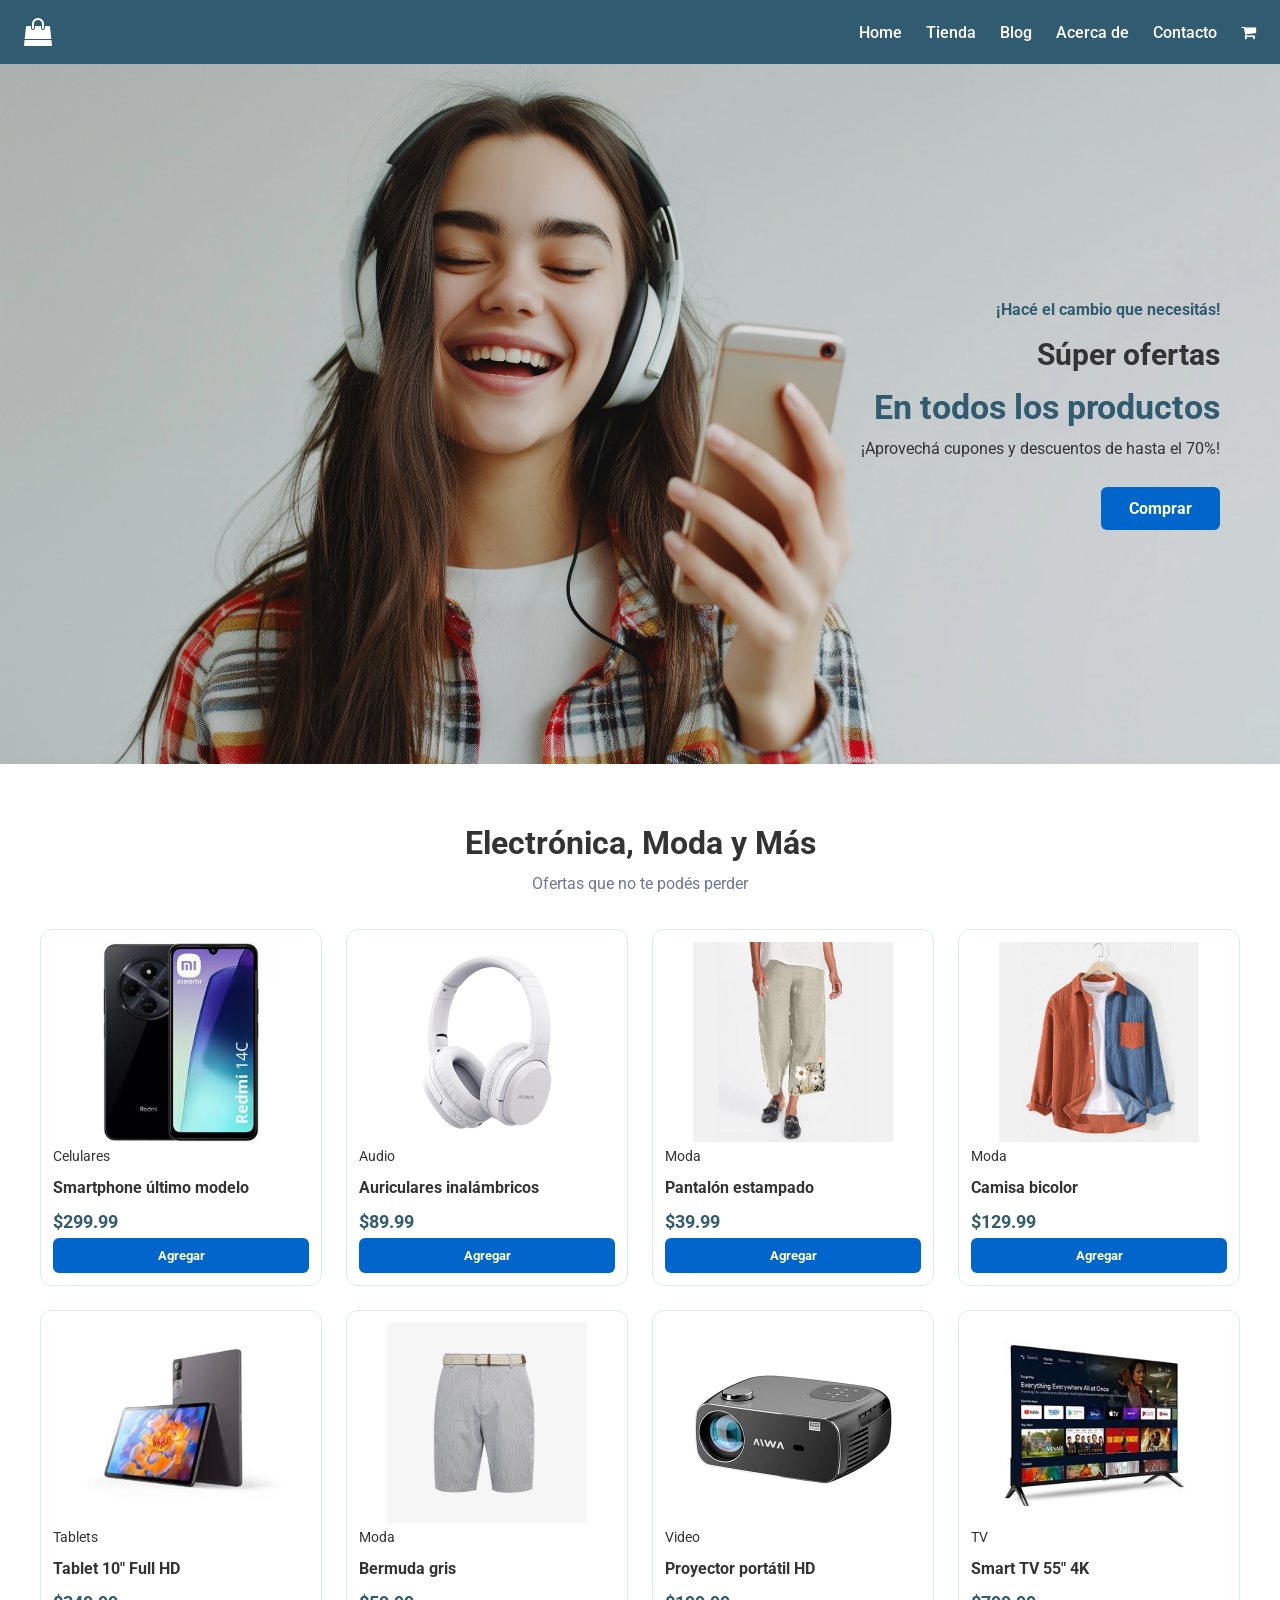
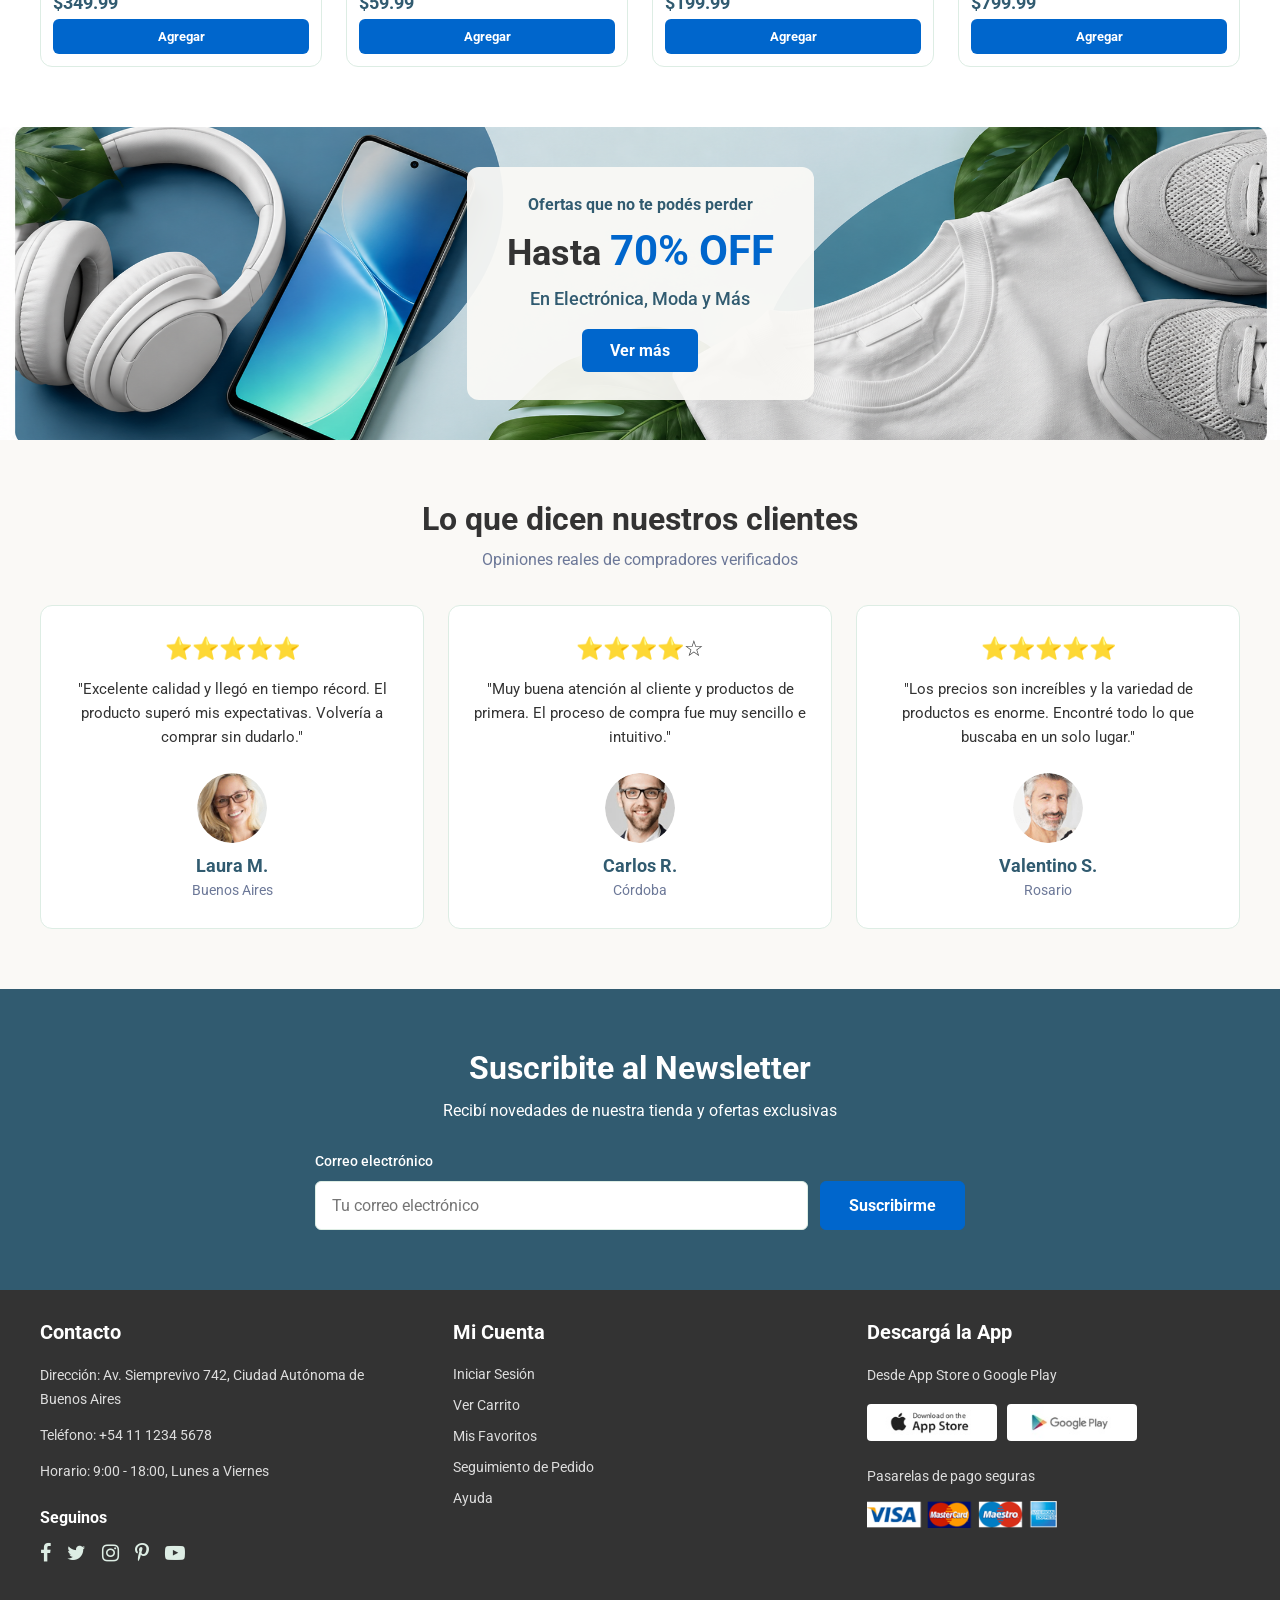
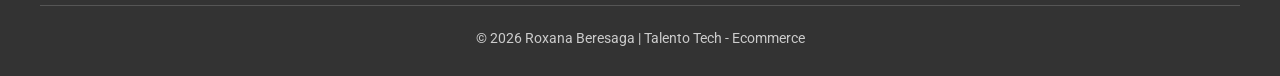
==== index.html @ 911bd27c "fix: corregir enlace de Tienda a productos" ====
<!doctype html>
<html lang="es">
  <head>
    <meta charset="UTF-8" />
    <meta name="viewport" content="width=device-width, initial-scale=1.0" />
    <title>Talento Lab Ecommerce</title>
    <link rel="stylesheet" href="CSS/styles.css" />
    <link rel="preconnect" href="https://fonts.googleapis.com" />
    <link rel="preconnect" href="https://fonts.gstatic.com" crossorigin />
    <link
      href="https://fonts.googleapis.com/css2?family=Roboto:wght@400;500;700&display=swap"
      rel="stylesheet"
    />
    <link
      rel="stylesheet"
      href="https://cdnjs.cloudflare.com/ajax/libs/font-awesome/4.7.0/css/font-awesome.min.css"
    />
  </head>
  <body>
    <header>
      <nav class="navbar">
        <a
          href="index.html"
          class="logo-enlace"
          aria-label="Talento Lab - Inicio"
        >
          <i class="fa fa-shopping-bag" aria-hidden="true"></i>
        </a>

        <ul>
          <li><a href="index.html">Home</a></li>
          <li><a href="#productos">Tienda</a></li>
          <li><a href="#">Blog</a></li>
          <li><a href="#">Acerca de</a></li>
          <li><a href="pages/contacto.html">Contacto</a></li>
          <li>
            <a href="#" aria-label="Bolsa de compras">
              <i class="fa fa-shopping-cart" aria-hidden="true"></i>
            </a>
          </li>
        </ul>
      </nav>
    </header>
    <main>
      <section class="hero">
        <div class="hero-imagen-mobile" aria-hidden="true"></div>
        <div class="hero-content">
          <p class="hero-subtitulo">¡Hacé el cambio que necesitás!</p>
          <p class="hero-oferta">Súper ofertas</p>
          <h1>En todos los productos</h1>
          <p>¡Aprovechá cupones y descuentos de hasta el 70%!</p>
          <a href="#productos" class="boton-comprar">Comprar</a>
        </div>
      </section>
      <section class="productos" id="productos">
        <h2>Electrónica, Moda y Más</h2>
        <p>Ofertas que no te podés perder</p>
        <div class="contenedor-productos">
          <article class="producto">
            <img src="img/productos/smartphone.jpg" alt="Smartphone" />
            <p>Celulares</p>
            <h3>Smartphone último modelo</h3>
            <p>$299.99</p>
            <button>Agregar</button>
          </article>
          <article class="producto">
            <img
              src="img/productos/auriculares.jpg"
              alt="Auriculares inalámbricos"
            />
            <p>Audio</p>
            <h3>Auriculares inalámbricos</h3>
            <p>$89.99</p>
            <button>Agregar</button>
          </article>
          <article class="producto">
            <img
              src="img/productos/pantalon-estampado.jpg"
              alt="Pantalón estampado"
            />
            <p>Moda</p>
            <h3>Pantalón estampado</h3>
            <p>$39.99</p>
            <button>Agregar</button>
          </article>
          <article class="producto">
            <img src="img/productos/camisa-bicolor.jpg" alt="Camisa bicolor" />
            <p>Moda</p>
            <h3>Camisa bicolor</h3>
            <p>$129.99</p>
            <button>Agregar</button>
          </article>
          <article class="producto">
            <img src="img/productos/tablet.jpg" alt="Tablet" />
            <p>Tablets</p>
            <h3>Tablet 10" Full HD</h3>
            <p>$349.99</p>
            <button>Agregar</button>
          </article>
          <article class="producto">
            <img src="img/productos/bermuda-gris.jpg" alt="Bermuda gris" />
            <p>Moda</p>
            <h3>Bermuda gris</h3>
            <p>$59.99</p>
            <button>Agregar</button>
          </article>
          <article class="producto">
            <img src="img/productos/proyector.jpg" alt="Proyector portátil" />
            <p>Video</p>
            <h3>Proyector portátil HD</h3>
            <p>$199.99</p>
            <button>Agregar</button>
          </article>
          <article class="producto">
            <img src="img/productos/smart-tv.jpg" alt="Smart TV" />
            <p>TV</p>
            <h3>Smart TV 55" 4K</h3>
            <p>$799.99</p>
            <button>Agregar</button>
          </article>
        </div>
      </section>
      <section class="banner-promocional">
        <div class="banner-contenido">
          <p class="banner-subtitulo">Ofertas que no te podés perder</p>
          <h2>Hasta <span>70% OFF</span></h2>
          <p class="banner-categorias">En Electrónica, Moda y Más</p>
          <a href="#productos" class="banner-boton">Ver más</a>
        </div>
      </section>
      <section class="testimonios">
        <h2>Lo que dicen nuestros clientes</h2>
        <p>Opiniones reales de compradores verificados</p>

        <div class="contenedor-testimonios">
          <article class="testimonio">
            <p>⭐⭐⭐⭐⭐</p>
            <p>
              "Excelente calidad y llegó en tiempo récord. El producto superó
              mis expectativas. Volvería a comprar sin dudarlo."
            </p>
            <img src="img/testimonios/laura.png" alt="Laura M." />
            <h3>Laura M.</h3>
            <p>Buenos Aires</p>
          </article>
          <article class="testimonio">
            <p>⭐⭐⭐⭐☆</p>
            <p>
              "Muy buena atención al cliente y productos de primera. El proceso
              de compra fue muy sencillo e intuitivo."
            </p>
            <img src="img/testimonios/carlos.png" alt="Carlos R." />
            <h3>Carlos R.</h3>
            <p>Córdoba</p>
          </article>

          <article class="testimonio">
            <p>⭐⭐⭐⭐⭐</p>
            <p>
              "Los precios son increíbles y la variedad de productos es enorme.
              Encontré todo lo que buscaba en un solo lugar."
            </p>
            <img src="img/testimonios/valentino.png" alt="Valentino S." />
            <h3>Valentino S.</h3>
            <p>Rosario</p>
          </article>
        </div>
      </section>
      <section class="newsletter">
        <h2>Suscribite al Newsletter</h2>
        <p>Recibí novedades de nuestra tienda y ofertas exclusivas</p>
        <form>
          <label for="email-newsletter">Correo electrónico</label>
          <input
            type="email"
            id="email-newsletter"
            name="email"
            placeholder="Tu correo electrónico"
            required
          />
          <button type="submit">Suscribirme</button>
        </form>
      </section>
    </main>
    <footer>
      <div class="footer-contenido">
        <div>
          <h3>Contacto</h3>
          <p>Dirección: Av. Siemprevivo 742, Ciudad Autónoma de Buenos Aires</p>
          <p>Teléfono: +54 11 1234 5678</p>
          <p>Horario: 9:00 - 18:00, Lunes a Viernes</p>

        <div class="footer-redes">
          <h4>Seguinos</h4>

          <div class="footer-redes-iconos">
            <a href="https://www.facebook.com/" target="_blank" rel="noopener noreferrer" aria-label="Facebook">
              <i class="fa fa-facebook" aria-hidden="true"></i>
            </a>

            <a href="https://www.twitter.com/" target="_blank" rel="noopener noreferrer" aria-label="Twitter">
              <i class="fa fa-twitter" aria-hidden="true"></i>
            </a>

            <a href="https://www.instagram.com/" target="_blank" rel="noopener noreferrer" aria-label="Instagram">
              <i class="fa fa-instagram" aria-hidden="true"></i>
            </a>

            <a href="https://www.pinterest.com/" target="_blank" rel="noopener noreferrer" aria-label="Pinterest">
              <i class="fa fa-pinterest-p" aria-hidden="true"></i>
            </a>

            <a href="https://www.youtube.com/" target="_blank" rel="noopener noreferrer" aria-label="YouTube">
              <i class="fa fa-youtube-play" aria-hidden="true"></i>
            </a>
          </div>
        </div>
        </div> 
        <div>
          <h3>Mi Cuenta</h3>
          <ul>
            <li><a href="#">Iniciar Sesión</a></li>
            <li><a href="#">Ver Carrito</a></li>
            <li><a href="#">Mis Favoritos</a></li>
            <li><a href="#">Seguimiento de Pedido</a></li>
            <li><a href="#">Ayuda</a></li>
          </ul>
        </div>
       
        <div class="footer-app">
          <h3>Descargá la App</h3>
          <p>Desde App Store o Google Play</p>

          <div class="footer-app-imagenes">
            <img src="img/pay/app_store.jpg" alt="Disponible en App Store" />
            <img
              src="img/pay/google_play.jpg"
              alt="Disponible en Google Play"
            />
          </div>

          <p class="footer-pagos-titulo">Pasarelas de pago seguras</p>

          <img
            class="footer-pagos"
            src="img/pay/payment.png"
            alt="Medios de pago: Visa, Mastercard, Maestro y American Express"
          />
        </div>
      </div>

      <p class="footer-copyright">
        &copy; 2026 Roxana Beresaga | Talento Tech - Ecommerce
      </p>
    </footer>
  </body>
</html>
---- CSS/styles.css ----
/* ========================================
Variables y paleta de colores
======================================== */
:root {
  --color-primario: #315b70;
  --color-secundario: #6c7898;
  --color-acento: #0066cc;
  --color-fondo: #faf9f6;
  --color-texto: #333333;
  --color-salvia: #ddede4;
  --color-lavanda: #eae4f5;
  --color-rosa: #f7e5e7;
}
/* ========================================
Estilos generales
======================================== */
body {
  margin: 0;
  font-family: "Roboto", Arial, sans-serif;
  background-color: #ffffff;
  color: var(--color-texto);
}
/* ========================================
Encabezado y navegación
======================================== */
header {
  background-color: var(--color-primario);
  padding: 18px 24px;
}
/* Distribución del encabezado */
.navbar {
  display: flex;
  justify-content: space-between;
  align-items: center;
}
nav ul {
  list-style: none;
  margin: 0;
  padding: 0;
  display: flex;
  justify-content: flex-end;
  align-items: center;
  gap: 24px;
}
nav a {
  color: #ffffff;
  text-decoration: none;
  font-weight: 500;
}
/* Logo de la tienda */
.logo {
  width: 40px;
  height: 40px;
  object-fit: contain;
  display: block;
}
.logo-enlace {
  display: flex;
  align-items: center;
  justify-content: center;
  color: #ffffff;
  font-size: 28px;
  text-decoration: none;
}
/* Carrito de compras */
.fa-shopping-cart {
  font-size: 20px;
}
/* ========================================
Pie de página
======================================== */
footer {
  background-color: #333333;
  color: #ffffff;
  padding: 30px;
}
footer a {
  color: #ffffff;
  text-decoration: none;
}
footer ul {
  list-style: none;
  padding: 0;
}
/* ========================================
Hero: imagen de fondo y contenido
======================================== */
.hero {
  background-color: var(--color-fondo);
  background-image: url("../img/banner/banner.jpg");
  background-size: cover;
  background-position: center;
  background-repeat: no-repeat;
  display: flex;
  align-items: center;
  justify-content: flex-end;
  width: 100%;
  height: 700px;
  padding: 40px 60px;
  box-sizing: border-box;
}
/* ========================================
Contenedor del contenido promocional
======================================== */
.hero-content {
  width: 40%;
  display: flex;
  flex-direction: column;
  align-items: flex-end;
  text-align: right;
  gap: 10px;
}
/* ========================================
Textos del banner principal
======================================== */
.hero-content .hero-subtitulo {
  color: var(--color-primario);
  font-size: 16px;
  font-weight: 700;
  margin: 0;
}
.hero-content .hero-oferta {
  color: var(--color-texto);
  font-size: 30px;
  font-weight: 700;
  margin: 0;
}
.hero-content h1 {
  color: var(--color-primario);
  font-size: 34px;
  line-height: 1.2;
  margin: 0;
}
.hero-content p {
  color: var(--color-texto);
  margin: 0;
  line-height: 1.5;
}
/* ========================================
Botón principal de compra
======================================== */
.boton-comprar {
  display: inline-block;
  background-color: var(--color-acento);
  color: #ffffff;
  padding: 12px 28px;
  border-radius: 6px;
  text-decoration: none;
  font-family: inherit;
  font-size: 16px;
  font-weight: 700;
  margin-top: 16px;
  cursor: pointer;
  transition: background-color 0.3s ease;
}
/* Estado al pasar el cursor */
.boton-comprar:hover {
  background-color: #004c99;
}
/* Indicador de foco para navegación por teclado */
.boton-comprar:focus-visible {
  outline: 3px solid var(--color-primario);
  outline-offset: 3px;
}
/* ========================================
Sección de productos
======================================== */
.productos {
  padding: 60px 40px;
  text-align: center;
  background-color: #ffffff;
  box-shadow: 0 4px 12px rgba(0, 0, 0, 0.05);
}
.productos h2 {
  color: var(--color-texto);
  font-size: 32px;
  margin: 0 0 12px;
}
.productos > p {
  color: var(--color-secundario);
  margin: 0 0 36px;
}
/* ========================================
Distribución de tarjetas con Flexbox
======================================== */
.contenedor-productos {
  display: flex;
  flex-wrap: wrap;
  justify-content: center;
  gap: 24px;
  max-width: 1200px;
  margin: 0 auto;
}
/* ========================================
Tarjetas individuales
======================================== */
.producto {
  flex: 0 1 calc((100% - 72px) / 4);
  min-width: 0;
  box-sizing: border-box;
  display: flex;
  flex-direction: column;
  text-align: left;
  padding: 12px;
  border: 1px solid var(--color-salvia);
  border-radius: 12px;
  background-color: #ffffff;
}
.producto img {
  width: 100%;
  height: 200px;
  object-fit: contain;
  border-radius: 8px;
}
.producto h3 {
  color: var(--color-texto);
  font-size: 16px;
  margin: 8px 0;
}
.producto p {
  margin: 6px 0;
  font-size: 14px;
}
/* Precio del producto */
.producto p:nth-of-type(2) {
  color: var(--color-primario);
  font-size: 18px;
  font-weight: 700;
}
/* ========================================
Botón Agregar
======================================== */
.producto button {
  margin-top: auto;
  padding: 10px 16px;
  background-color: var(--color-acento);
  color: #ffffff;
  border: none;
  border-radius: 6px;
  font-family: inherit;
  font-weight: 700;
  cursor: pointer;
}
.producto button:hover {
  background-color: #004c99;
}
.producto button:focus-visible {
  outline: 3px solid var(--color-primario);
  outline-offset: 3px;
}
/* ========================================
Banner promocional secundario
======================================== */
.banner-promocional {
  background-image: url("../img/banner_promocional.png");
  background-size: cover;
  background-position: center;
  background-repeat: no-repeat;
  min-height: 280px;
  padding: 40px 24px;
  box-sizing: border-box;
  display: flex;
  flex-direction: column;
  align-items: center;
  justify-content: center;
  gap: 14px;
  text-align: center;
}
/* ========================================
Contenido del banner promocional
======================================== */
.banner-contenido {
  display: flex;
  flex-direction: column;
  align-items: center;
  gap: 12px;
  max-width: 850px;
  padding: 28px 40px;
  box-sizing: border-box;
  background-color: rgba(250, 249, 246, 0.94);
  border-radius: 12px;
}
/* Texto introductorio */
.banner-subtitulo {
  color: var(--color-primario);
  font-size: 16px;
  font-weight: 700;
  margin: 0;
}
/* Descuento principal */
.banner-promocional h2 {
  color: var(--color-texto);
  font-size: 36px;
  line-height: 1.2;
  margin: 0;
}
.banner-promocional h2 span {
  color: var(--color-acento);
  font-size: 42px;
}
/* Categorías de la promoción */
.banner-categorias {
  color: var(--color-primario);
  font-size: 18px;
  font-weight: 500;
  margin: 0;
}
/* Enlace de la promoción */
.banner-boton {
  display: inline-block;
  background-color: var(--color-acento);
  color: #ffffff;
  padding: 12px 28px;
  border-radius: 6px;
  text-decoration: none;
  font-family: inherit;
  font-size: 16px;
  font-weight: 700;
  margin-top: 8px;
  cursor: pointer;
  transition: background-color 0.3s ease;
}
.banner-boton:hover {
  background-color: #004c99;
}
.banner-boton:focus-visible {
  outline: 3px solid var(--color-primario);
  outline-offset: 3px;
}
/* ========================================
Sección de testimonios
======================================== */
.testimonios {
  padding: 60px 40px;
  background-color: var(--color-fondo);
  text-align: center;
}
.testimonios h2 {
  color: var(--color-texto);
  font-size: 32px;
  margin: 0 0 12px;
}
.testimonios > p {
  color: var(--color-secundario);
  margin: 0 0 36px;
}
/* ========================================
Distribución de testimonios con CSS Grid
======================================== */
.contenedor-testimonios {
  display: grid;
  grid-template-columns: repeat(3, 1fr);
  gap: 24px;
  max-width: 1200px;
  margin: 0 auto;
}
/* ========================================
Tarjetas individuales de testimonios
======================================== */
.testimonio {
  display: flex;
  flex-direction: column;
  align-items: center;
  padding: 30px 24px;
  background-color: #ffffff;
  border: 1px solid var(--color-salvia);
  border-radius: 12px;
  box-sizing: border-box;
}
.testimonio p:first-child {
  font-size: 22px;
  margin: 0 0 16px;
}
.testimonio p:nth-of-type(2) {
  font-size: 15px;
  line-height: 1.6;
  margin: 0 0 24px;
  flex-grow: 1;
}
.testimonio img {
  width: 70px;
  height: 70px;
  object-fit: cover;
  border-radius: 50%;
  margin-bottom: 12px;
}
.testimonio h3 {
  color: var(--color-primario);
  font-size: 18px;
  margin: 0 0 6px;
}
.testimonio p:last-child {
  color: var(--color-secundario);
  font-size: 14px;
  margin: 0;
}
/* ========================================
Testimonios en pantallas pequeñas
======================================== */

/* ========================================
Sección Newsletter
======================================== */
.newsletter {
  padding: 60px 40px;
  background-color: var(--color-primario);
  color: #ffffff;
  text-align: center;
}
.newsletter h2 {
  font-size: 32px;
  margin: 0 0 12px;
}
.newsletter > p {
  font-size: 16px;
  margin: 0 0 30px;
  line-height: 1.5;
}
/* ========================================
Formulario del Newsletter
======================================== */
.newsletter form {
  display: flex;
  flex-wrap: wrap;
  justify-content: center;
  align-items: flex-end;
  gap: 12px;
  max-width: 650px;
  margin: 0 auto;
}
.newsletter label {
  width: 100%;
  text-align: left;
  font-size: 14px;
  font-weight: 500;
}
.newsletter input {
  flex: 1 1 260px;
  min-width: 0;
  padding: 14px 16px;
  border: 1px solid var(--color-salvia);
  border-radius: 6px;
  font-family: inherit;
  font-size: 16px;
  box-sizing: border-box;
}
.newsletter button {
  padding: 14px 28px;
  background-color: var(--color-acento);
  color: #ffffff;
  border: 1px solid var(--color-acento);
  border-radius: 6px;
  font-family: inherit;
  font-size: 16px;
  font-weight: 700;
  cursor: pointer;
  transition: background-color 0.3s ease;
}
.newsletter button:hover {
  background-color: #004c99;
}
.newsletter input:focus-visible,
.newsletter button:focus-visible {
  outline: 3px solid #ffffff;
  outline-offset: 3px;
}
/* ========================================
Newsletter en dispositivos móviles
======================================== */

/* ========================================
Footer: distribución con CSS Grid
======================================== */
.footer-contenido {
  display: grid;
  grid-template-columns: repeat(3, 1fr);
  gap: 40px;
  max-width: 1200px;
  margin: 0 auto;
}
/* ========================================
Títulos y textos del footer
======================================== */
.footer-contenido h3 {
  color: #ffffff;
  font-size: 20px;
  margin: 0 0 20px;
}
.footer-contenido p {
  color: #dddddd;
  font-size: 14px;
  line-height: 1.7;
  margin: 0 0 12px;
}
/* ========================================
Enlaces del footer
======================================== */
.footer-contenido ul {
  list-style: none;
  padding: 0;
  margin: 0;
}
.footer-contenido li {
  margin-bottom: 12px;
}
.footer-contenido a {
  color: #dddddd;
  text-decoration: none;
  font-size: 14px;
  transition: color 0.3s ease;
}
.footer-contenido a:hover {
  color: #ffffff;
  text-decoration: underline;
}
/* ========================================
Imágenes de descarga de aplicaciones
======================================== */
.footer-app-imagenes {
  display: flex;
  flex-wrap: wrap;
  gap: 10px;
  margin: 16px 0 24px;
}
.footer-app-imagenes img {
  width: 130px;
  max-width: 100%;
  height: auto;
  object-fit: contain;
  border-radius: 4px;
}
/* ========================================
Medios de pago
======================================== */
.footer-contenido .footer-pagos-titulo {
  margin-bottom: 12px;
}
.footer-pagos {
  width: 190px;
  max-width: 100%;
  height: auto;
  display: block;
}
/* ========================================
Derechos de autor
======================================== */
.footer-copyright {
  max-width: 1200px;
  margin: 40px auto 0;
  padding-top: 24px;
  border-top: 1px solid #555555;
  color: #cccccc;
  font-size: 14px;
  text-align: center;
}
/* ========================================
Footer responsive
======================================== */

/* ========================================
Redes sociales del Footer
======================================== */
.footer-redes {
  margin-top: 24px;
}
.footer-redes h4 {
  color: #ffffff;
  font-size: 16px;
  margin: 0 0 14px;
}
.footer-redes-iconos {
  display: flex;
  align-items: center;
  flex-wrap: wrap;
  gap: 16px;
}
.footer-redes-iconos a {
  color: var(--color-salvia);
  font-size: 20px;
  text-decoration: none;
  transition: color 0.3s ease;
}
.footer-redes-iconos a:hover {
  color: #ffffff;
}
.footer-redes-iconos a:focus-visible {
  outline: 2px solid #ffffff;
  outline-offset: 5px;
}
/* Imagen completa, sin textos encima */
.hero-imagen-mobile {
  display: none;
  width: 100%;
  aspect-ratio: 16 / 9;
  background-image: url("../img/banner/banner.jpg");
  background-size: contain;
  background-position: center;
  background-repeat: no-repeat;
}
/* ========================================
Responsive: tablets y pantallas medianas
======================================== */

/* ========================================
Responsive: celulares
======================================== */

/* ========================================
   Responsive: tablets y pantallas medianas
======================================== */
@media (max-width: 1024px) {
  .navbar {
    flex-wrap: wrap;
    justify-content: center;
    gap: 16px;
  }
  nav ul {
    flex-wrap: wrap;
    justify-content: center;
    gap: 16px;
  }
  /* Misma composición del hero que en escritorio */
  .hero {
    height: 550px;
    padding: 30px;
  }
  .hero-content {
  width: 40%;
  min-width: 0;
  align-items: flex-end;
  text-align: right;
  }

  .hero-content h1,
  .hero-content p {
  max-width: 100%;
  }

  .hero-content h1 {
    font-size: 28px;
  }
  .producto {
    flex: 0 1 calc((100% - 24px) / 2);
  }
}

/* ========================================
   Responsive: tablets pequeñas
======================================== */
@media (max-width: 768px) {
  .contenedor-testimonios {
    grid-template-columns: 1fr;
  }
  .testimonios {
    padding: 40px 20px;
  }
  .footer-contenido {
    grid-template-columns: 1fr;
    gap: 30px;
  }
  footer {
    padding: 40px 20px;
  }
  .footer-copyright {
    margin-top: 30px;
  }
}

/* ========================================
   Responsive: celulares
======================================== */
@media (max-width: 600px) {
  img {
    max-width: 100%;
  }
  header {
    padding: 14px 12px;
  }
  .navbar {
    flex-direction: column;
    gap: 12px;
  }
  .logo-enlace {
    font-size: 22px;
  }
  nav ul {
    justify-content: center;
    gap: 12px 16px;
  }
  nav a {
    font-size: 14px;
  }
  /* Foto arriba y promoción abajo, sin superposición */
  .hero {
    display: flex;
    flex-direction: column;
    align-items: stretch;
    justify-content: flex-start;
    width: 100%;
    height: auto;
    min-height: 0;
    padding: 0;
    background-image: none;
    background-color: var(--color-fondo);
  }
  .hero-imagen-mobile {
    display: block;
  }
  .hero-content {
    width: 100%;
    max-width: none;
    padding: 28px 20px;
    box-sizing: border-box;
    background-color: var(--color-fondo);
    border-radius: 0;
    align-items: center;
    text-align: center;
    gap: 10px;
  }
  .hero-content .hero-subtitulo {
    font-size: 15px;
  }
  .hero-content .hero-oferta {
    font-size: 24px;
  }
  .hero-content h1 {
    font-size: 26px;
    line-height: 1.2;
  }
  .productos {
    padding: 40px 20px;
  }
  .productos h2 {
    font-size: 28px;
  }
  .contenedor-productos {
    gap: 20px;
  }
  .producto {
    flex: 0 1 100%;
    max-width: 420px;
  }
  .banner-promocional {
    min-height: 320px;
    padding: 30px 16px;
  }
  .banner-contenido {
    width: 100%;
    padding: 24px 16px;
  }
  .banner-promocional h2 {
    font-size: 28px;
  }
  .banner-promocional h2 span {
    font-size: 34px;
  }
  .banner-categorias {
    font-size: 16px;
  }
  .testimonios h2,
  .newsletter h2 {
    font-size: 28px;
  }
  .newsletter {
    padding: 40px 20px;
  }
  .newsletter form {
    flex-direction: column;
    align-items: stretch;
  }
  .newsletter input {
    flex: 0 1 auto;
    width: 100%;
  }
  .newsletter button {
    width: 100%;
  }
}


/* ========================================
   Página de Contacto
======================================== */

.pagina-contacto {
  background-color: var(--color-fondo);
}

.pagina-contacto .contacto-main {
  padding: 60px 20px;
}

.pagina-contacto .contacto-seccion {
  max-width: 600px;
  margin: 0 auto;
  padding: 40px;
  box-sizing: border-box;
  background-color: #ffffff;
  border: 1px solid var(--color-salvia);
  border-radius: 12px;
}

.pagina-contacto .contacto-seccion h1 {
  color: var(--color-primario);
  font-size: 32px;
  margin-bottom: 12px;
}

.pagina-contacto .contacto-seccion > p {
  line-height: 1.5;
  margin-bottom: 28px;
}

/* Formulario */
.pagina-contacto .contacto-formulario {
  display: flex;
  flex-direction: column;
  gap: 20px;
}

.pagina-contacto .contacto-campo {
  display: flex;
  flex-direction: column;
  gap: 8px;
}

.pagina-contacto .contacto-campo label {
  font-weight: 500;
}

.pagina-contacto .contacto-campo input,
.pagina-contacto .contacto-campo textarea {
  width: 100%;
  padding: 12px 14px;
  box-sizing: border-box;
  border: 1px solid #b8c6cc;
  border-radius: 6px;
  font-family: inherit;
  font-size: 16px;
}

.pagina-contacto .contacto-campo textarea {
  resize: vertical;
}

.pagina-contacto .contacto-campo input:focus-visible,
.pagina-contacto .contacto-campo textarea:focus-visible {
  outline: 2px solid var(--color-acento);
  outline-offset: 2px;
}

/* Botón principal */
.pagina-contacto .contacto-formulario button {
  padding: 14px 24px;
  background-color: var(--color-acento);
  color: #ffffff;
  border: none;
  border-radius: 6px;
  font-family: inherit;
  font-size: 16px;
  font-weight: 700;
  cursor: pointer;
}

.pagina-contacto .contacto-formulario button:hover {
  background-color: #004c99;
}

/* Enlace secundario */
.pagina-contacto .contacto-seccion .contacto-volver {
  margin: 28px 0 0;
  text-align: center;
}

.pagina-contacto .contacto-volver a {
  color: var(--color-primario);
  text-decoration: none;
  font-weight: 500;
}

.pagina-contacto .contacto-volver a:hover {
  text-decoration: underline;
}

/* ========================================
   Contacto responsive: celulares
======================================== */

@media (max-width: 600px) {
  .pagina-contacto .contacto-main {
    padding: 30px 16px;
  }

  .pagina-contacto .contacto-seccion {
    padding: 24px 20px;
  }

  .pagina-contacto .contacto-seccion h1 {
    font-size: 28px;
  }
}
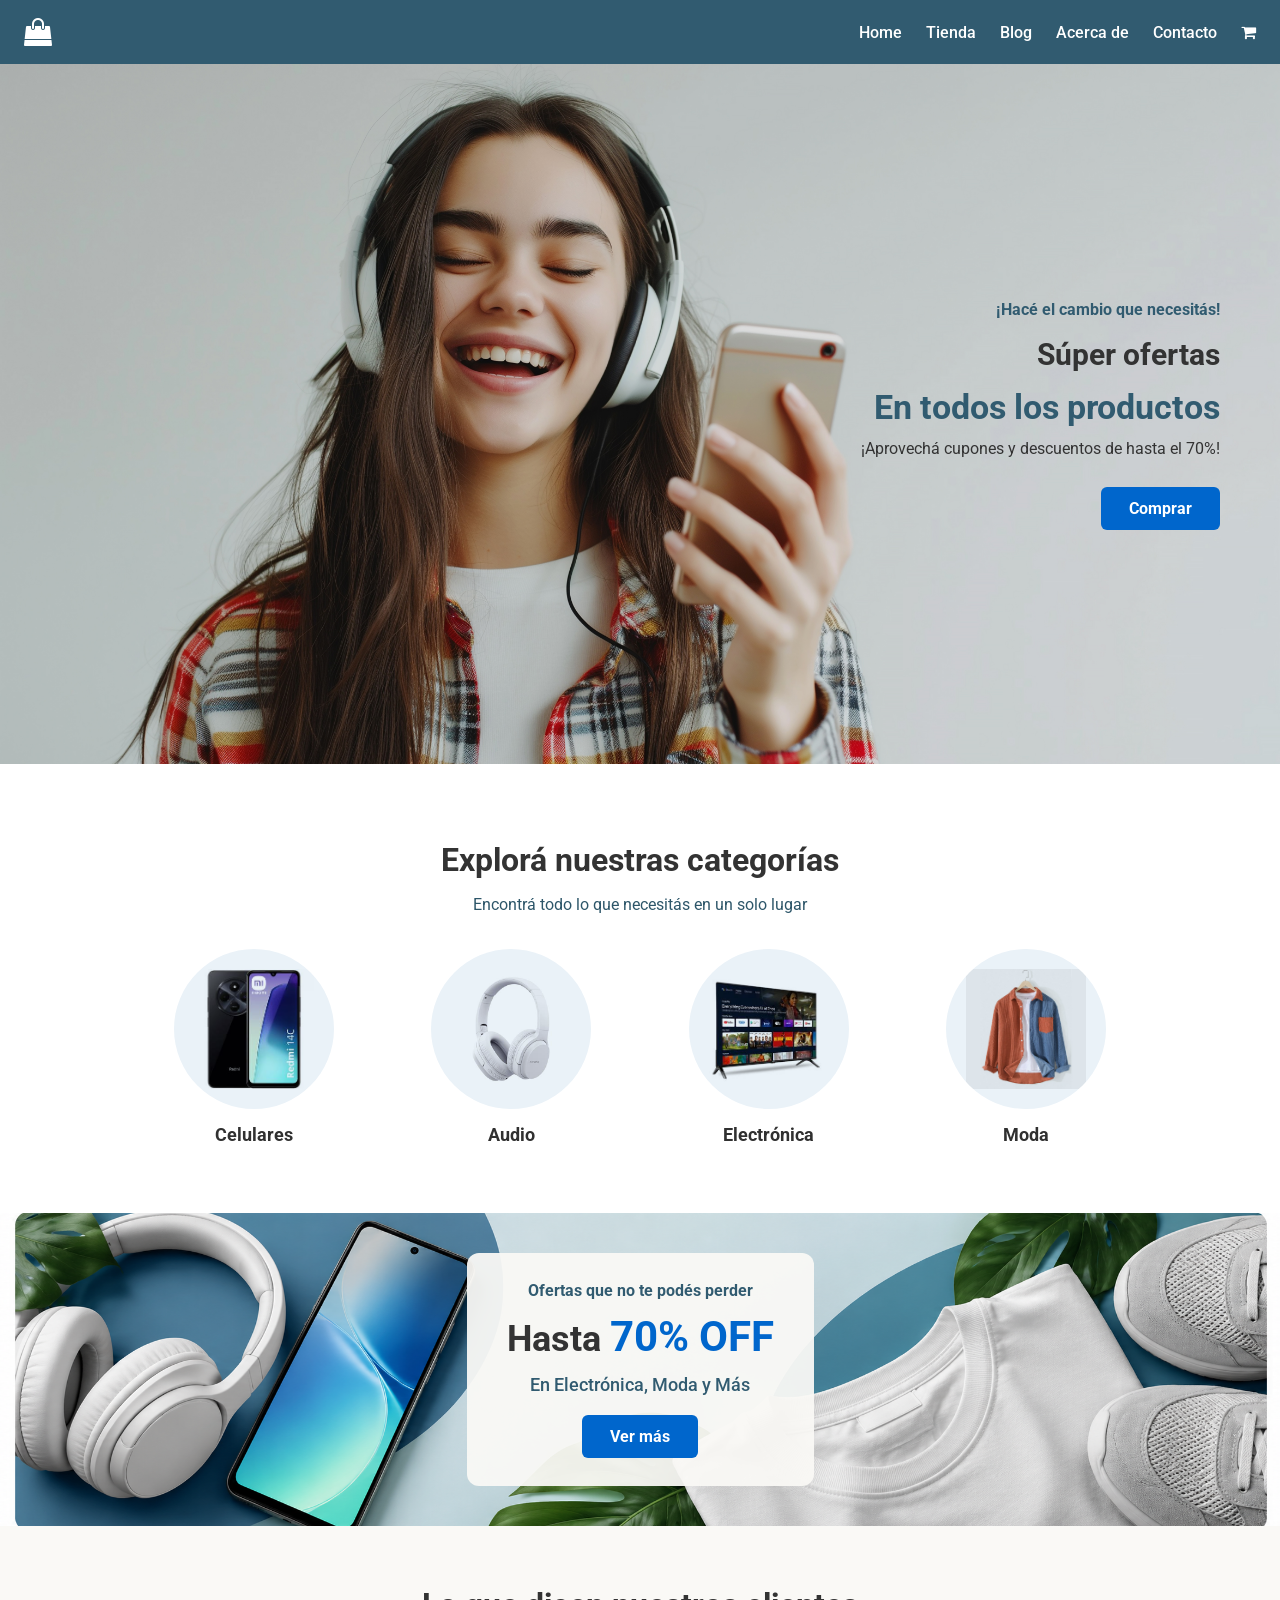
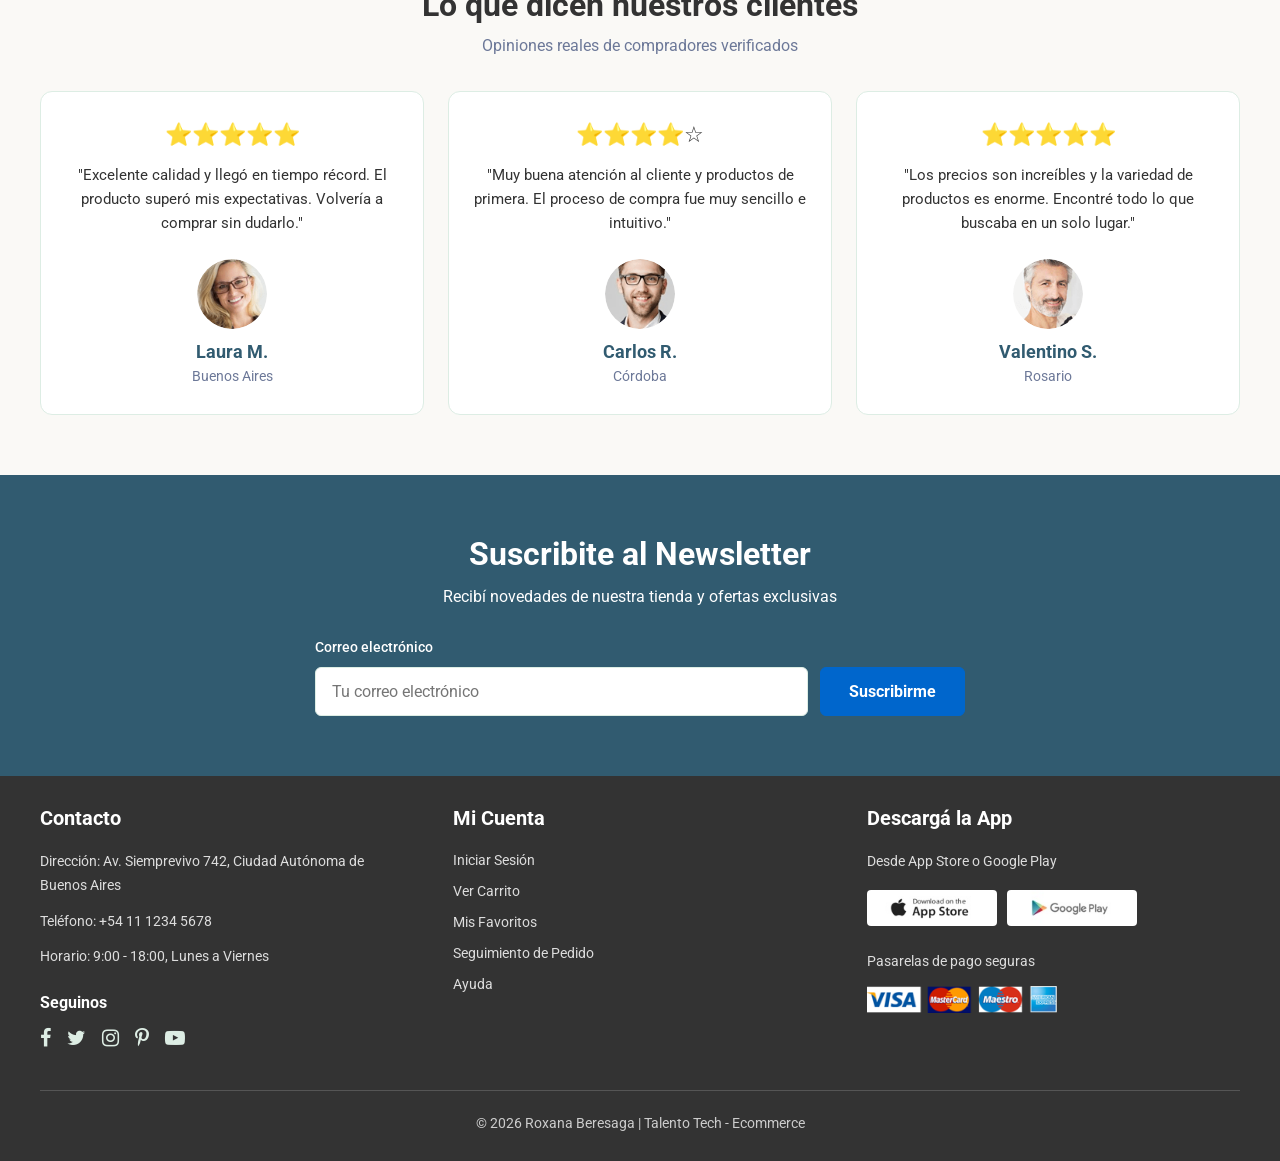
==== commit 48d4649c: "feat: integrar catálogo con MockAPI y reorganizar Home con categorías" ====
--- a/index.html
+++ b/index.html
@@ -29,7 +29,7 @@
 
         <ul>
           <li><a href="index.html">Home</a></li>
-          <li><a href="#productos">Tienda</a></li>
+          <li><a href="pages/tienda.html">Tienda</a></li>
           <li><a href="#">Blog</a></li>
           <li><a href="#">Acerca de</a></li>
           <li><a href="pages/contacto.html">Contacto</a></li>
@@ -49,83 +49,51 @@
           <p class="hero-oferta">Súper ofertas</p>
           <h1>En todos los productos</h1>
           <p>¡Aprovechá cupones y descuentos de hasta el 70%!</p>
-          <a href="#productos" class="boton-comprar">Comprar</a>
-        </div>
-      </section>
-      <section class="productos" id="productos">
-        <h2>Electrónica, Moda y Más</h2>
-        <p>Ofertas que no te podés perder</p>
-        <div class="contenedor-productos">
-          <article class="producto">
-            <img src="img/productos/smartphone.jpg" alt="Smartphone" />
-            <p>Celulares</p>
-            <h3>Smartphone último modelo</h3>
-            <p>$299.99</p>
-            <button>Agregar</button>
-          </article>
-          <article class="producto">
-            <img
-              src="img/productos/auriculares.jpg"
-              alt="Auriculares inalámbricos"
-            />
-            <p>Audio</p>
-            <h3>Auriculares inalámbricos</h3>
-            <p>$89.99</p>
-            <button>Agregar</button>
-          </article>
-          <article class="producto">
-            <img
-              src="img/productos/pantalon-estampado.jpg"
-              alt="Pantalón estampado"
-            />
-            <p>Moda</p>
-            <h3>Pantalón estampado</h3>
-            <p>$39.99</p>
-            <button>Agregar</button>
-          </article>
-          <article class="producto">
-            <img src="img/productos/camisa-bicolor.jpg" alt="Camisa bicolor" />
-            <p>Moda</p>
-            <h3>Camisa bicolor</h3>
-            <p>$129.99</p>
-            <button>Agregar</button>
-          </article>
-          <article class="producto">
-            <img src="img/productos/tablet.jpg" alt="Tablet" />
-            <p>Tablets</p>
-            <h3>Tablet 10" Full HD</h3>
-            <p>$349.99</p>
-            <button>Agregar</button>
-          </article>
-          <article class="producto">
-            <img src="img/productos/bermuda-gris.jpg" alt="Bermuda gris" />
-            <p>Moda</p>
-            <h3>Bermuda gris</h3>
-            <p>$59.99</p>
-            <button>Agregar</button>
-          </article>
-          <article class="producto">
-            <img src="img/productos/proyector.jpg" alt="Proyector portátil" />
-            <p>Video</p>
-            <h3>Proyector portátil HD</h3>
-            <p>$199.99</p>
-            <button>Agregar</button>
-          </article>
-          <article class="producto">
-            <img src="img/productos/smart-tv.jpg" alt="Smart TV" />
-            <p>TV</p>
-            <h3>Smart TV 55" 4K</h3>
-            <p>$799.99</p>
-            <button>Agregar</button>
-          </article>
-        </div>
-      </section>
+          <a href="pages/tienda.html" class="boton-comprar">Comprar</a>
+        </div>
+      </section>
+
+      <section class="categorias">
+        <h2>Explorá nuestras categorías</h2>
+        <p>Encontrá todo lo que necesitás en un solo lugar</p>
+
+        <div class="contenedor-categorias">
+          <a href="pages/tienda.html?categoria=Celulares" class="categoria">
+            <div class="categoria-imagen">
+              <img src="img/productos/smartphone.jpg" alt="" />
+            </div>
+            <h3>Celulares</h3>
+          </a>
+
+          <a href="pages/tienda.html?categoria=Audio" class="categoria">
+            <div class="categoria-imagen">
+              <img src="img/productos/auriculares.jpg" alt="" />
+            </div>
+            <h3>Audio</h3>
+          </a>
+
+          <a href="pages/tienda.html?categoria=Electrónica" class="categoria">
+            <div class="categoria-imagen">
+              <img src="img/productos/smart-tv.jpg" alt="" />
+            </div>
+            <h3>Electrónica</h3>
+          </a>
+
+          <a href="pages/tienda.html?categoria=Moda" class="categoria">
+            <div class="categoria-imagen">
+              <img src="img/productos/camisa-bicolor.jpg" alt="" />
+            </div>
+            <h3>Moda</h3>
+          </a>
+        </div>
+      </section>
+
       <section class="banner-promocional">
         <div class="banner-contenido">
           <p class="banner-subtitulo">Ofertas que no te podés perder</p>
           <h2>Hasta <span>70% OFF</span></h2>
           <p class="banner-categorias">En Electrónica, Moda y Más</p>
-          <a href="#productos" class="banner-boton">Ver más</a>
+          <a href="pages/tienda.html" class="banner-boton">Ver más</a>
         </div>
       </section>
       <section class="testimonios">
@@ -190,32 +158,57 @@
           <p>Teléfono: +54 11 1234 5678</p>
           <p>Horario: 9:00 - 18:00, Lunes a Viernes</p>
 
-        <div class="footer-redes">
-          <h4>Seguinos</h4>
-
-          <div class="footer-redes-iconos">
-            <a href="https://www.facebook.com/" target="_blank" rel="noopener noreferrer" aria-label="Facebook">
-              <i class="fa fa-facebook" aria-hidden="true"></i>
-            </a>
-
-            <a href="https://www.twitter.com/" target="_blank" rel="noopener noreferrer" aria-label="Twitter">
-              <i class="fa fa-twitter" aria-hidden="true"></i>
-            </a>
-
-            <a href="https://www.instagram.com/" target="_blank" rel="noopener noreferrer" aria-label="Instagram">
-              <i class="fa fa-instagram" aria-hidden="true"></i>
-            </a>
-
-            <a href="https://www.pinterest.com/" target="_blank" rel="noopener noreferrer" aria-label="Pinterest">
-              <i class="fa fa-pinterest-p" aria-hidden="true"></i>
-            </a>
-
-            <a href="https://www.youtube.com/" target="_blank" rel="noopener noreferrer" aria-label="YouTube">
-              <i class="fa fa-youtube-play" aria-hidden="true"></i>
-            </a>
+          <div class="footer-redes">
+            <h4>Seguinos</h4>
+
+            <div class="footer-redes-iconos">
+              <a
+                href="https://www.facebook.com/"
+                target="_blank"
+                rel="noopener noreferrer"
+                aria-label="Facebook"
+              >
+                <i class="fa fa-facebook" aria-hidden="true"></i>
+              </a>
+
+              <a
+                href="https://www.twitter.com/"
+                target="_blank"
+                rel="noopener noreferrer"
+                aria-label="Twitter"
+              >
+                <i class="fa fa-twitter" aria-hidden="true"></i>
+              </a>
+
+              <a
+                href="https://www.instagram.com/"
+                target="_blank"
+                rel="noopener noreferrer"
+                aria-label="Instagram"
+              >
+                <i class="fa fa-instagram" aria-hidden="true"></i>
+              </a>
+
+              <a
+                href="https://www.pinterest.com/"
+                target="_blank"
+                rel="noopener noreferrer"
+                aria-label="Pinterest"
+              >
+                <i class="fa fa-pinterest-p" aria-hidden="true"></i>
+              </a>
+
+              <a
+                href="https://www.youtube.com/"
+                target="_blank"
+                rel="noopener noreferrer"
+                aria-label="YouTube"
+              >
+                <i class="fa fa-youtube-play" aria-hidden="true"></i>
+              </a>
+            </div>
           </div>
         </div>
-        </div> 
         <div>
           <h3>Mi Cuenta</h3>
           <ul>
@@ -226,7 +219,7 @@
             <li><a href="#">Ayuda</a></li>
           </ul>
         </div>
-       
+
         <div class="footer-app">
           <h3>Descargá la App</h3>
           <p>Desde App Store o Google Play</p>
@@ -253,5 +246,6 @@
         &copy; 2026 Roxana Beresaga | Talento Tech - Ecommerce
       </p>
     </footer>
+    <script src="JS/script.js"></script>
   </body>
 </html>
--- a/CSS/styles.css
+++ b/CSS/styles.css
@@ -899,3 +899,85 @@
     font-size: 28px;
   }
 }
+
+
+/* SECCIÓN DE CATEGORÍAS - HOME */
+
+.categorias {
+  padding: 50px 20px;
+  text-align: center;
+  background-color: #ffffff;
+}
+
+.categorias h2 {
+  font-size: 32px;
+  margin-bottom: 10px;
+}
+
+.categorias > p {
+  color: #2d5669;
+  margin-bottom: 35px;
+}
+
+.contenedor-categorias {
+  display: grid;
+  grid-template-columns: repeat(4, 1fr);
+  gap: 30px;
+  max-width: 1000px;
+  margin: 0 auto;
+}
+
+.categoria {
+  text-decoration: none;
+  color: #303030;
+}
+
+.categoria-imagen {
+  width: 160px;
+  height: 160px;
+  margin: 0 auto;
+  border-radius: 50%;
+  background-color: #eaf2f8;
+  display: flex;
+  justify-content: center;
+  align-items: center;
+  overflow: hidden;
+  transition: transform 0.3s ease;
+}
+
+.categoria-imagen img {
+  width: 75%;
+  height: 75%;
+  object-fit: contain;
+  mix-blend-mode: multiply;
+}
+
+.categoria h3 {
+  font-size: 18px;
+  margin-top: 15px;
+}
+
+.categoria:hover .categoria-imagen {
+  transform: scale(1.07);
+}
+
+.categoria:hover h3 {
+  color: #0066cc;
+}
+
+/* RESPONSIVE - CATEGORÍAS */
+
+@media (max-width: 768px) {
+  .contenedor-categorias {
+    grid-template-columns: repeat(2, 1fr);
+  }
+
+  .categorias h2 {
+    font-size: 26px;
+  }
+
+  .categoria-imagen {
+    width: 120px;
+    height: 120px;
+  }
+}
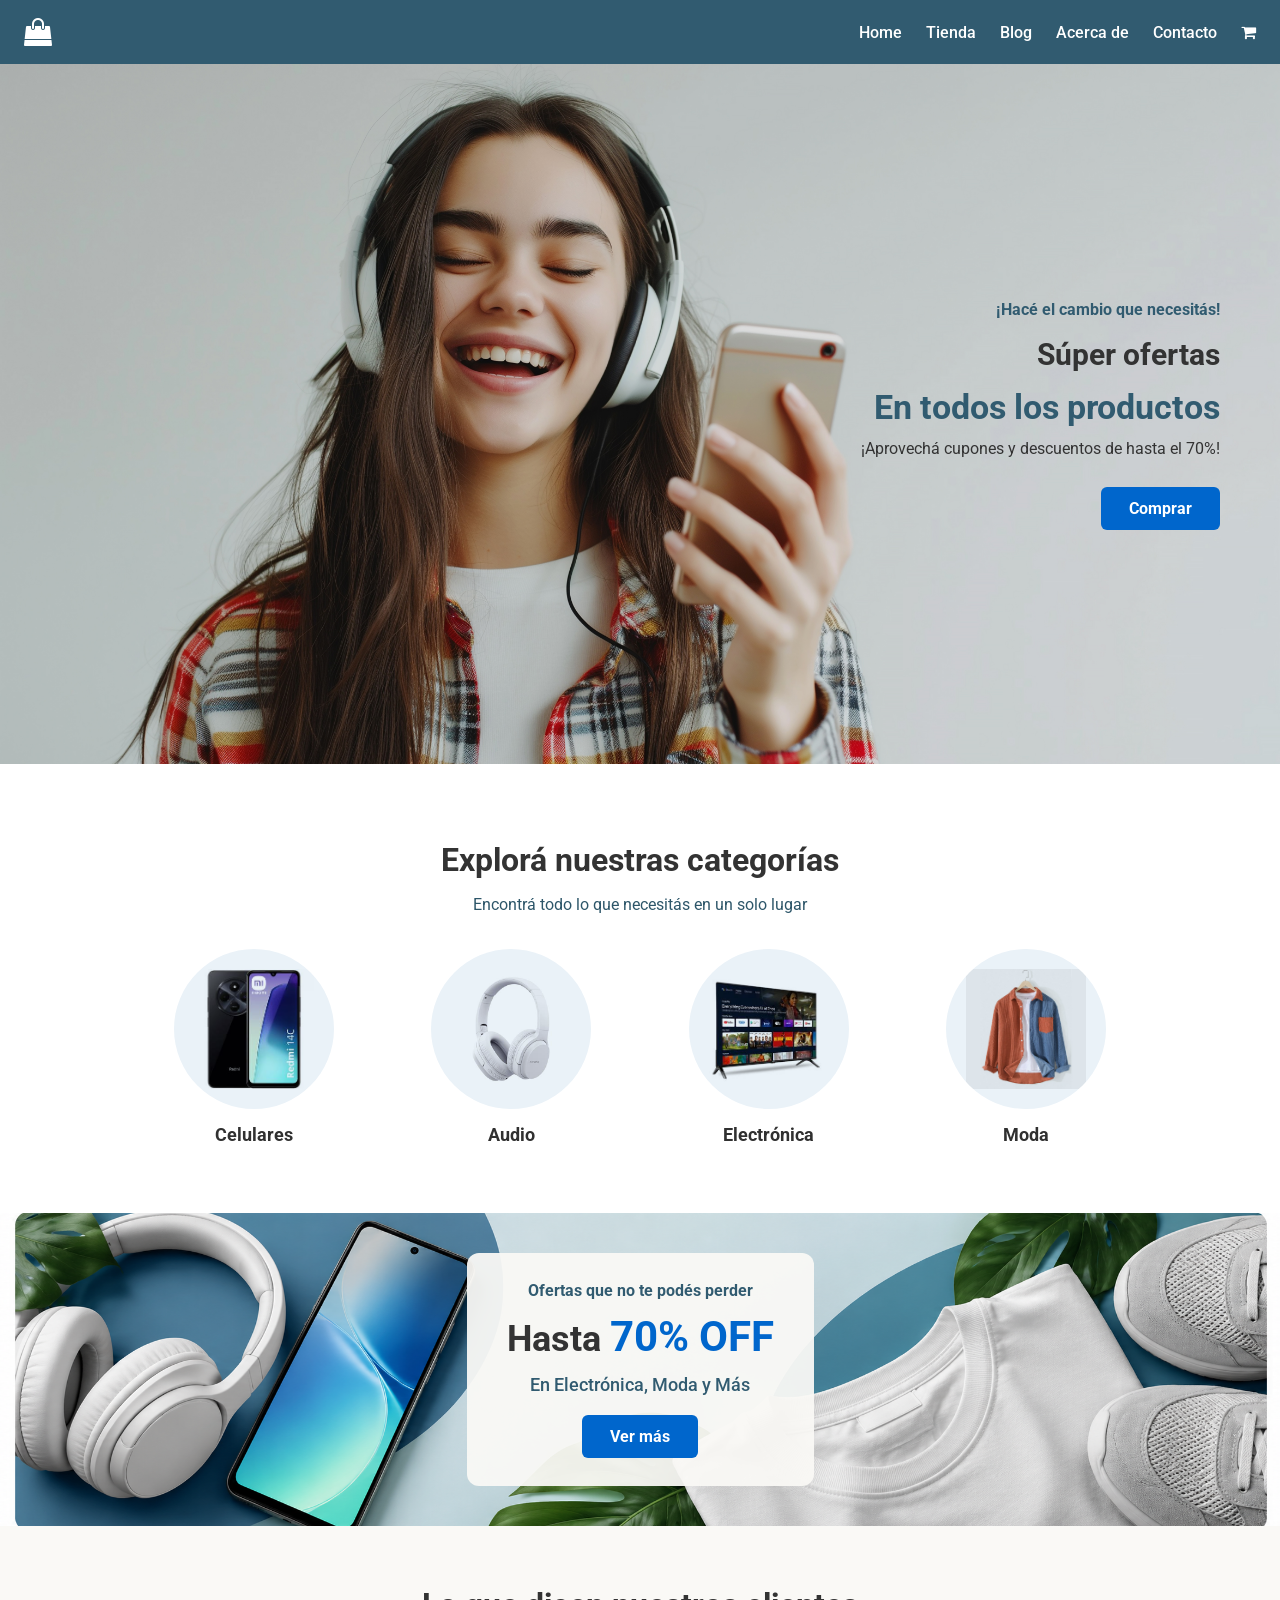
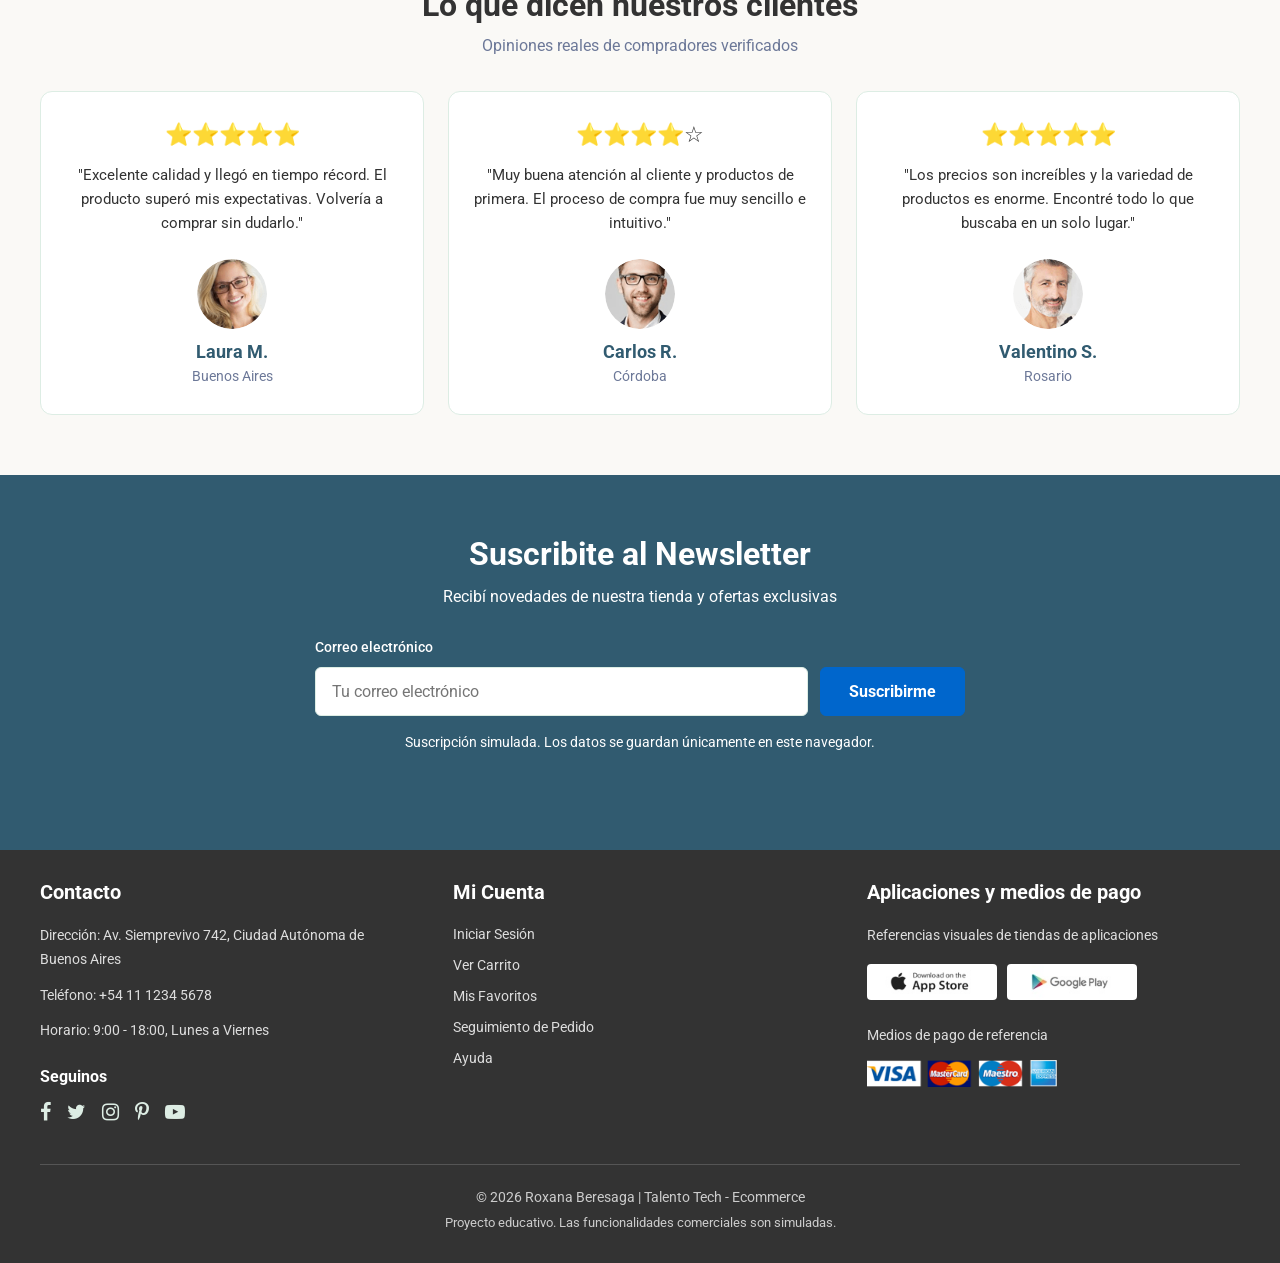
==== commit 86a2ea00: "feat: unificar footer e implementar suscripcion al newsletter" ====
--- a/index.html
+++ b/index.html
@@ -30,11 +30,11 @@
         <ul>
           <li><a href="index.html">Home</a></li>
           <li><a href="pages/tienda.html">Tienda</a></li>
-          <li><a href="#">Blog</a></li>
-          <li><a href="#">Acerca de</a></li>
+          <li><a href="pages/blog.html">Blog</a></li>
+          <li><a href="pages/acerca-de.html">Acerca de</a></li>
           <li><a href="pages/contacto.html">Contacto</a></li>
           <li>
-            <a href="#" aria-label="Bolsa de compras">
+            <a href="pages/carrito.html" aria-label="Bolsa de compras">
               <i class="fa fa-shopping-cart" aria-hidden="true"></i>
             </a>
           </li>
@@ -137,29 +137,33 @@
       <section class="newsletter">
         <h2>Suscribite al Newsletter</h2>
         <p>Recibí novedades de nuestra tienda y ofertas exclusivas</p>
-        <form>
+        <form id="formulario-newsletter">
           <label for="email-newsletter">Correo electrónico</label>
           <input
             type="email"
             id="email-newsletter"
+            autocomplete="email"
+            aria-describedby="newsletter-aclaracion newsletter-mensaje"
             name="email"
             placeholder="Tu correo electrónico"
             required
           />
           <button type="submit">Suscribirme</button>
         </form>
+        <p id="newsletter-aclaracion" class="newsletter-aclaracion">Suscripción simulada. Los datos se guardan únicamente en este navegador.</p>
+        <p id="newsletter-mensaje" class="newsletter-mensaje" role="status" aria-live="polite" aria-atomic="true"></p>
       </section>
     </main>
     <footer>
       <div class="footer-contenido">
         <div>
-          <h3>Contacto</h3>
+          <h2>Contacto</h2>
           <p>Dirección: Av. Siemprevivo 742, Ciudad Autónoma de Buenos Aires</p>
           <p>Teléfono: +54 11 1234 5678</p>
           <p>Horario: 9:00 - 18:00, Lunes a Viernes</p>
 
           <div class="footer-redes">
-            <h4>Seguinos</h4>
+            <h3>Seguinos</h3>
 
             <div class="footer-redes-iconos">
               <a
@@ -210,29 +214,29 @@
           </div>
         </div>
         <div>
-          <h3>Mi Cuenta</h3>
+          <h2>Mi Cuenta</h2>
           <ul>
-            <li><a href="#">Iniciar Sesión</a></li>
-            <li><a href="#">Ver Carrito</a></li>
-            <li><a href="#">Mis Favoritos</a></li>
-            <li><a href="#">Seguimiento de Pedido</a></li>
-            <li><a href="#">Ayuda</a></li>
+            <li><span class="footer-opcion">Iniciar Sesión</span></li>
+            <li><a href="pages/carrito.html">Ver Carrito</a></li>
+            <li><span class="footer-opcion">Mis Favoritos</span></li>
+            <li><span class="footer-opcion">Seguimiento de Pedido</span></li>
+            <li><a href="pages/contacto.html">Ayuda</a></li>
           </ul>
         </div>
 
         <div class="footer-app">
-          <h3>Descargá la App</h3>
-          <p>Desde App Store o Google Play</p>
+          <h2>Aplicaciones y medios de pago</h2>
+          <p>Referencias visuales de tiendas de aplicaciones</p>
 
           <div class="footer-app-imagenes">
-            <img src="img/pay/app_store.jpg" alt="Disponible en App Store" />
+            <img src="img/pay/app_store.jpg" alt="Logotipo de App Store" />
             <img
               src="img/pay/google_play.jpg"
-              alt="Disponible en Google Play"
+              alt="Logotipo de Google Play"
             />
           </div>
 
-          <p class="footer-pagos-titulo">Pasarelas de pago seguras</p>
+          <p class="footer-pagos-titulo">Medios de pago de referencia</p>
 
           <img
             class="footer-pagos"
@@ -244,6 +248,7 @@
 
       <p class="footer-copyright">
         &copy; 2026 Roxana Beresaga | Talento Tech - Ecommerce
+        <span class="footer-aclaracion">Proyecto educativo. Las funcionalidades comerciales son simuladas.</span>
       </p>
     </footer>
     <script src="JS/script.js"></script>
--- a/CSS/styles.css
+++ b/CSS/styles.css
@@ -481,7 +481,7 @@
 /* ========================================
 Títulos y textos del footer
 ======================================== */
-.footer-contenido h3 {
+.footer-contenido h2 {
   color: #ffffff;
   font-size: 20px;
   margin: 0 0 20px;
@@ -563,7 +563,7 @@
 .footer-redes {
   margin-top: 24px;
 }
-.footer-redes h4 {
+.footer-redes h3 {
   color: #ffffff;
   font-size: 16px;
   margin: 0 0 14px;
@@ -583,7 +583,7 @@
 .footer-redes-iconos a:hover {
   color: #ffffff;
 }
-.footer-redes-iconos a:focus-visible {
+.footer-contenido a:focus-visible {
   outline: 2px solid #ffffff;
   outline-offset: 5px;
 }
@@ -625,15 +625,15 @@
     padding: 30px;
   }
   .hero-content {
-  width: 40%;
-  min-width: 0;
-  align-items: flex-end;
-  text-align: right;
+    width: 40%;
+    min-width: 0;
+    align-items: flex-end;
+    text-align: right;
   }
 
   .hero-content h1,
   .hero-content p {
-  max-width: 100%;
+    max-width: 100%;
   }
 
   .hero-content h1 {
@@ -777,7 +777,6 @@
   }
 }
 
-
 /* ========================================
    Página de Contacto
 ======================================== */
@@ -900,7 +899,6 @@
   }
 }
 
-
 /* SECCIÓN DE CATEGORÍAS - HOME */
 
 .categorias {
@@ -981,3 +979,706 @@
     height: 120px;
   }
 }
+
+/* ENCABEZADO DE TIENDA */
+
+.encabezado-tienda {
+  background-color: #eaf2f8;
+  text-align: center;
+  padding: 35px 20px;
+}
+
+.encabezado-tienda h1 {
+  font-size: 36px;
+  color: #2d5669;
+  margin: 0 0 15px;
+}
+
+.encabezado-tienda p {
+  font-size: 18px;
+  color: #555555;
+  margin: 0;
+}
+
+/* RESPONSIVE - ENCABEZADO TIENDA */
+
+@media (max-width: 768px) {
+  .encabezado-tienda {
+    padding: 35px 15px;
+  }
+
+  .encabezado-tienda h1 {
+    font-size: 28px;
+  }
+
+  .encabezado-tienda p {
+    font-size: 16px;
+  }
+}
+
+/* FILTROS DE CATEGORÍAS - TIENDA */
+
+.filtros-categorias {
+  display: flex;
+  justify-content: center;
+  flex-wrap: wrap;
+  gap: 12px;
+  margin-bottom: 30px;
+}
+
+.filtro {
+  background-color: #ffffff;
+  color: #2d5669;
+  border: 1px solid #2d5669;
+  border-radius: 6px;
+  padding: 10px 20px;
+  font-size: 14px;
+  font-weight: 500;
+  cursor: pointer;
+  transition:
+    background-color 0.3s,
+    color 0.3s;
+}
+
+.filtro:hover {
+  background-color: #eaf2f8;
+  color: #2d5669;
+}
+
+.filtro.activo {
+  background-color: #2d5669;
+  color: #ffffff;
+}
+
+/* RESPONSIVE - FILTROS DE CATEGORÍAS */
+
+@media (max-width: 480px) {
+  .filtros-categorias {
+    display: grid;
+    grid-template-columns: repeat(2, 1fr);
+    gap: 10px;
+  }
+
+  .filtro {
+    width: 100%;
+    padding: 10px;
+  }
+}
+/* NOTIFICACIÓN DEL CARRITO */
+
+.notificacion {
+  position: fixed;
+  top: 20px;
+  right: 20px;
+  background-color: #2d5669;
+  color: #ffffff;
+  padding: 16px 24px;
+  border-radius: 8px;
+  box-shadow: 0 4px 12px rgba(0, 0, 0, 0.2);
+  z-index: 1000;
+  opacity: 0;
+  visibility: hidden;
+  transition:
+    opacity 0.3s,
+    visibility 0.3s;
+}
+
+.notificacion.visible {
+  opacity: 1;
+  visibility: visible;
+}
+
+@media (max-width: 480px) {
+  .notificacion {
+    top: 15px;
+    right: 15px;
+    left: 15px;
+    text-align: center;
+  }
+}
+
+/* CONTADOR DEL CARRITO */
+
+.carrito-enlace {
+  position: relative;
+}
+
+.contador-carrito {
+  position: absolute;
+  top: -10px;
+  right: -12px;
+  background-color: #0066cc;
+  color: #ffffff;
+  border: 1px solid #ffffff;
+  border-radius: 50%;
+  min-width: 18px;
+  height: 18px;
+  padding: 0 3px;
+  font-size: 11px;
+  font-weight: 700;
+  display: flex;
+  align-items: center;
+  justify-content: center;
+}
+
+/* CARRITO DE COMPRAS */
+
+.carrito {
+  padding: 50px 20px;
+  background-color: #ffffff;
+}
+
+.contenedor-carrito {
+  max-width: 1200px;
+  margin: 0 auto;
+  display: grid;
+  grid-template-columns: 65fr 35fr;
+  gap: 30px;
+  align-items: start;
+}
+
+.carrito-productos,
+.resumen-carrito {
+  border: 1px solid #dce7e2;
+  border-radius: 12px;
+  padding: 25px;
+}
+
+.carrito-productos h2,
+.resumen-carrito h2 {
+  font-size: 22px;
+  margin-bottom: 25px;
+}
+
+.resumen-carrito {
+  background-color: #f8fafb;
+}
+
+.carrito-total {
+  display: flex;
+  justify-content: space-between;
+  align-items: center;
+  font-size: 18px;
+  border-top: 1px solid #dce7e2;
+  padding-top: 15px;
+}
+
+.carrito-total strong {
+  font-size: 22px;
+  font-weight: 700;
+  color: #2d5669;
+}
+
+#finalizar-compra {
+  width: 100%;
+  padding: 12px;
+  background-color: #0066cc;
+  color: #ffffff;
+  border: none;
+  border-radius: 6px;
+  font-weight: 700;
+  cursor: pointer;
+}
+
+#finalizar-compra:hover {
+  background-color: #004f99;
+}
+
+.carrito-productos a {
+  color: #2d5669;
+  font-weight: 500;
+  text-decoration: none;
+}
+
+.carrito-productos a:hover {
+  text-decoration: underline;
+}
+
+/* CONFIRMACIÓN DE COMPRA */
+
+.modal-compra {
+  box-sizing: border-box;
+  width: min(460px, calc(100% - 32px));
+  max-height: calc(100% - 32px);
+  margin: auto;
+  padding: 56px 24px 28px;
+  border: none;
+  border-radius: 16px;
+  background-color: #ffffff;
+  color: var(--color-texto);
+  font-family: inherit;
+  text-align: center;
+  box-shadow: 0 12px 40px rgba(0, 0, 0, 0.18);
+  overflow-y: auto;
+}
+
+.modal-compra::backdrop {
+  background-color: rgba(0, 0, 0, 0.45);
+}
+
+.modal-compra-cerrar {
+  position: absolute;
+  top: 8px;
+  right: 8px;
+  width: 44px;
+  height: 44px;
+  border: none;
+  border-radius: 50%;
+  background-color: transparent;
+  color: var(--color-primario);
+  font-size: 20px;
+  cursor: pointer;
+}
+
+.modal-compra-cerrar:hover {
+  background-color: #eaf2f8;
+}
+
+.modal-compra-icono {
+  display: flex;
+  align-items: center;
+  justify-content: center;
+  width: 72px;
+  height: 72px;
+  margin: 0 auto 24px;
+  border-radius: 50%;
+  background-color: #eaf2f8;
+  color: var(--color-primario);
+  font-size: 32px;
+}
+
+.modal-compra h2 {
+  margin: 0 0 16px;
+  color: var(--color-primario);
+  font-size: clamp(24px, 5vw, 28px);
+  line-height: 1.25;
+}
+
+.modal-compra p {
+  margin: 0 0 12px;
+  line-height: 1.5;
+}
+
+.modal-compra .modal-compra-secundario {
+  color: #666666;
+  font-size: 14px;
+}
+
+.modal-compra-continuar {
+  display: block;
+  margin-top: 28px;
+  padding: 14px;
+  border-radius: 6px;
+  background-color: var(--color-acento);
+  color: #ffffff;
+  font-weight: 700;
+  text-decoration: none;
+}
+
+.modal-compra-continuar:hover {
+  background-color: #004f99;
+}
+
+.modal-compra :focus-visible,
+.seguir-comprando:focus-visible,
+#finalizar-compra:focus-visible {
+  outline: 3px solid var(--color-primario);
+  outline-offset: 3px;
+}
+
+/* CARRITO RESPONSIVE */
+
+@media (max-width: 768px) {
+  .contenedor-carrito {
+    grid-template-columns: 1fr;
+    gap: 20px;
+  }
+
+  .carrito {
+    padding: 30px 15px;
+  }
+}
+
+/* PRODUCTOS DEL CARRITO */
+
+.producto-carrito {
+  display: flex;
+  align-items: center;
+  gap: 20px;
+  padding: 20px 0;
+  border-bottom: 1px solid #d5e5df;
+}
+
+.producto-carrito img {
+  width: 100px;
+  height: 100px;
+  object-fit: contain;
+  flex-shrink: 0;
+}
+
+.producto-carrito-info {
+  flex: 1;
+  min-width: 0;
+}
+
+.producto-carrito-info h3 {
+  font-size: 16px;
+  margin: 0 0 8px;
+}
+
+.producto-carrito-info p {
+  font-size: 14px;
+  margin: 5px 0;
+}
+
+.carrito-productos {
+  min-width: 0;
+}
+.seguir-comprando {
+  display: inline-flex;
+  align-items: center;
+  gap: 8px;
+  margin-top: 25px;
+  color: #2d5669;
+  font-weight: 500;
+  text-decoration: none;
+}
+
+.seguir-comprando:hover {
+  color: #0066cc;
+  text-decoration: underline;
+}
+/* SELECTOR DE CANTIDADES DEL CARRITO */
+
+.selector-cantidad {
+  display: inline-flex;
+  align-items: center;
+  border: 1px solid #cccccc;
+  border-radius: 6px;
+  margin-top: 8px;
+  overflow: hidden;
+}
+
+.selector-cantidad button {
+  width: 35px;
+  height: 32px;
+  border: none;
+  background-color: #ffffff;
+  color: #0066cc;
+  font-size: 20px;
+  cursor: pointer;
+}
+
+.selector-cantidad span {
+  min-width: 30px;
+  text-align: center;
+  font-size: 14px;
+}
+
+.selector-cantidad button:hover {
+  background-color: #eaf2f8;
+}
+
+/* SUBTOTAL DE CADA PRODUCTO */
+
+.producto-carrito-subtotal {
+  text-align: right;
+  min-width: 110px;
+}
+
+.producto-carrito-subtotal p {
+  font-size: 14px;
+  color: #666666;
+  margin: 0 0 5px;
+}
+
+.producto-carrito-subtotal strong {
+  font-size: 18px;
+  color: #2d5669;
+}
+
+/* BOTÓN ELIMINAR PRODUCTO */
+
+.btn-eliminar {
+  display: flex;
+  align-items: center;
+  justify-content: flex-end;
+  gap: 6px;
+  margin: 12px 0 0 auto;
+  background: none;
+  border: none;
+  color: #666666;
+  font-size: 14px;
+  cursor: pointer;
+  padding: 5px 0;
+  transition: color 0.3s;
+}
+
+.btn-eliminar:hover {
+  color: #c62828;
+}
+
+/* RESPONSIVE - PRODUCTOS DEL CARRITO */
+
+@media (max-width: 600px) {
+  .carrito-productos,
+  .resumen-carrito {
+    padding: 16px;
+  }
+
+  .producto-carrito {
+    display: grid;
+    grid-template-columns: 80px minmax(0, 1fr);
+    gap: 15px;
+    align-items: center;
+  }
+
+  .producto-carrito img {
+    width: 80px;
+    height: 80px;
+  }
+
+  .producto-carrito-subtotal {
+    grid-column: 1 / -1;
+    min-width: 0;
+    text-align: right;
+    border-top: 1px solid #dce7e2;
+    padding-top: 12px;
+  }
+
+  .btn-eliminar {
+    margin-top: 10px;
+  }
+}
+
+/* CARRITO VACÍO */
+
+.carrito-vacio {
+  text-align: center;
+  padding: 40px 15px;
+}
+
+.carrito-vacio i {
+  font-size: 48px;
+  color: #2d5669;
+  margin-bottom: 20px;
+}
+
+.carrito-vacio h3 {
+  font-size: 22px;
+  color: #2d5669;
+  margin-bottom: 12px;
+}
+
+.carrito-vacio p {
+  font-size: 15px;
+  color: #666666;
+  line-height: 1.6;
+}
+
+/* BOTÓN FINALIZAR COMPRA DESHABILITADO */
+
+#finalizar-compra:disabled {
+  background-color: #d1d5db;
+  color: #4b5563;
+  cursor: not-allowed;
+}
+/* ========================================
+   Blog y Acerca de: navegación y footer
+======================================== */
+.pagina-blog header a:focus-visible,
+.pagina-blog main a:focus-visible,
+.pagina-acerca header a:focus-visible,
+.pagina-acerca main a:focus-visible {
+  outline: 2px solid currentColor;
+  outline-offset: 5px;
+}
+
+/* ========================================
+   Blog: tarjetas de artículos
+======================================== */
+.blog {
+  padding: 50px 20px;
+}
+
+.contenedor-blog {
+  display: grid;
+  grid-template-columns: repeat(3, minmax(0, 1fr));
+  gap: 24px;
+  max-width: 1200px;
+  margin: 0 auto;
+}
+
+.articulo-blog {
+  min-width: 0;
+  padding: 24px;
+  border: 1px solid var(--color-salvia);
+  border-radius: 12px;
+  background-color: #ffffff;
+}
+
+.articulo-blog img {
+  display: block;
+  width: 100%;
+  height: 200px;
+  object-fit: contain;
+  margin-bottom: 24px;
+}
+
+.articulo-blog h2 {
+  color: var(--color-primario);
+  font-size: 24px;
+  line-height: 1.3;
+  margin: 0 0 20px;
+}
+
+.articulo-blog p {
+  font-size: 16px;
+  line-height: 1.7;
+  margin: 0 0 16px;
+}
+
+.articulo-blog .blog-categoria {
+  color: var(--color-acento);
+  font-size: 14px;
+  font-weight: 700;
+  margin-bottom: 12px;
+}
+
+.articulo-blog p:last-child {
+  margin-bottom: 0;
+}
+
+/* ========================================
+   Acerca de: presentación, propósito y valores
+======================================== */
+.acerca-contenido {
+  max-width: 1200px;
+  margin: 0 auto;
+  padding: 50px 20px;
+}
+
+.acerca-seccion,
+.valor {
+  min-width: 0;
+  padding: 24px;
+  border: 1px solid var(--color-salvia);
+  border-radius: 12px;
+}
+
+.acerca-seccion h2,
+.acerca-valores > h2 {
+  color: var(--color-primario);
+  font-size: 28px;
+  margin: 0 0 20px;
+}
+
+.acerca-contenido p {
+  font-size: 16px;
+  line-height: 1.7;
+  margin: 0 0 16px;
+}
+
+.acerca-contenido p:last-child {
+  margin-bottom: 0;
+}
+
+.acerca-proposito {
+  display: grid;
+  grid-template-columns: repeat(2, minmax(0, 1fr));
+  gap: 24px;
+  margin: 24px 0 40px;
+}
+
+.acerca-proposito .acerca-seccion {
+  background-color: var(--color-fondo);
+}
+
+.contenedor-valores {
+  display: grid;
+  grid-template-columns: repeat(3, minmax(0, 1fr));
+  gap: 24px;
+}
+
+.valor {
+  text-align: center;
+}
+
+.valor i {
+  color: var(--color-primario);
+  font-size: 32px;
+}
+
+.valor h3 {
+  color: var(--color-primario);
+  font-size: 20px;
+  margin: 16px 0 12px;
+}
+
+/* ========================================
+   Blog y Acerca de: tablets y celulares
+======================================== */
+@media (max-width: 1024px) {
+  .contenedor-blog {
+    grid-template-columns: repeat(2, minmax(0, 1fr));
+  }
+}
+
+@media (max-width: 768px) {
+  .acerca-proposito,
+  .contenedor-valores {
+    grid-template-columns: 1fr;
+  }
+}
+
+@media (max-width: 600px) {
+  .blog,
+  .acerca-contenido {
+    padding: 30px 16px;
+  }
+
+  .contenedor-blog {
+    grid-template-columns: 1fr;
+  }
+
+  .articulo-blog,
+  .acerca-seccion,
+  .valor {
+    padding: 20px;
+  }
+
+  .acerca-seccion h2,
+  .acerca-valores > h2 {
+    font-size: 24px;
+  }
+}
+
+/* Aclaraciones y estados del footer y Newsletter */
+.footer-opcion {
+  color: #dddddd;
+  font-size: 14px;
+}
+
+.footer-aclaracion {
+  display: block;
+  margin-top: 8px;
+  font-size: 13px;
+  line-height: 1.5;
+}
+
+.newsletter .newsletter-aclaracion,
+.newsletter .newsletter-mensaje {
+  max-width: 650px;
+  margin: 16px auto 0;
+  font-size: 14px;
+  line-height: 1.5;
+}
+
+.newsletter .newsletter-mensaje {
+  min-height: 1.5em;
+  font-weight: 500;
+}
+
+.newsletter input[aria-invalid="true"] {
+  border: 2px solid #a82020;
+}
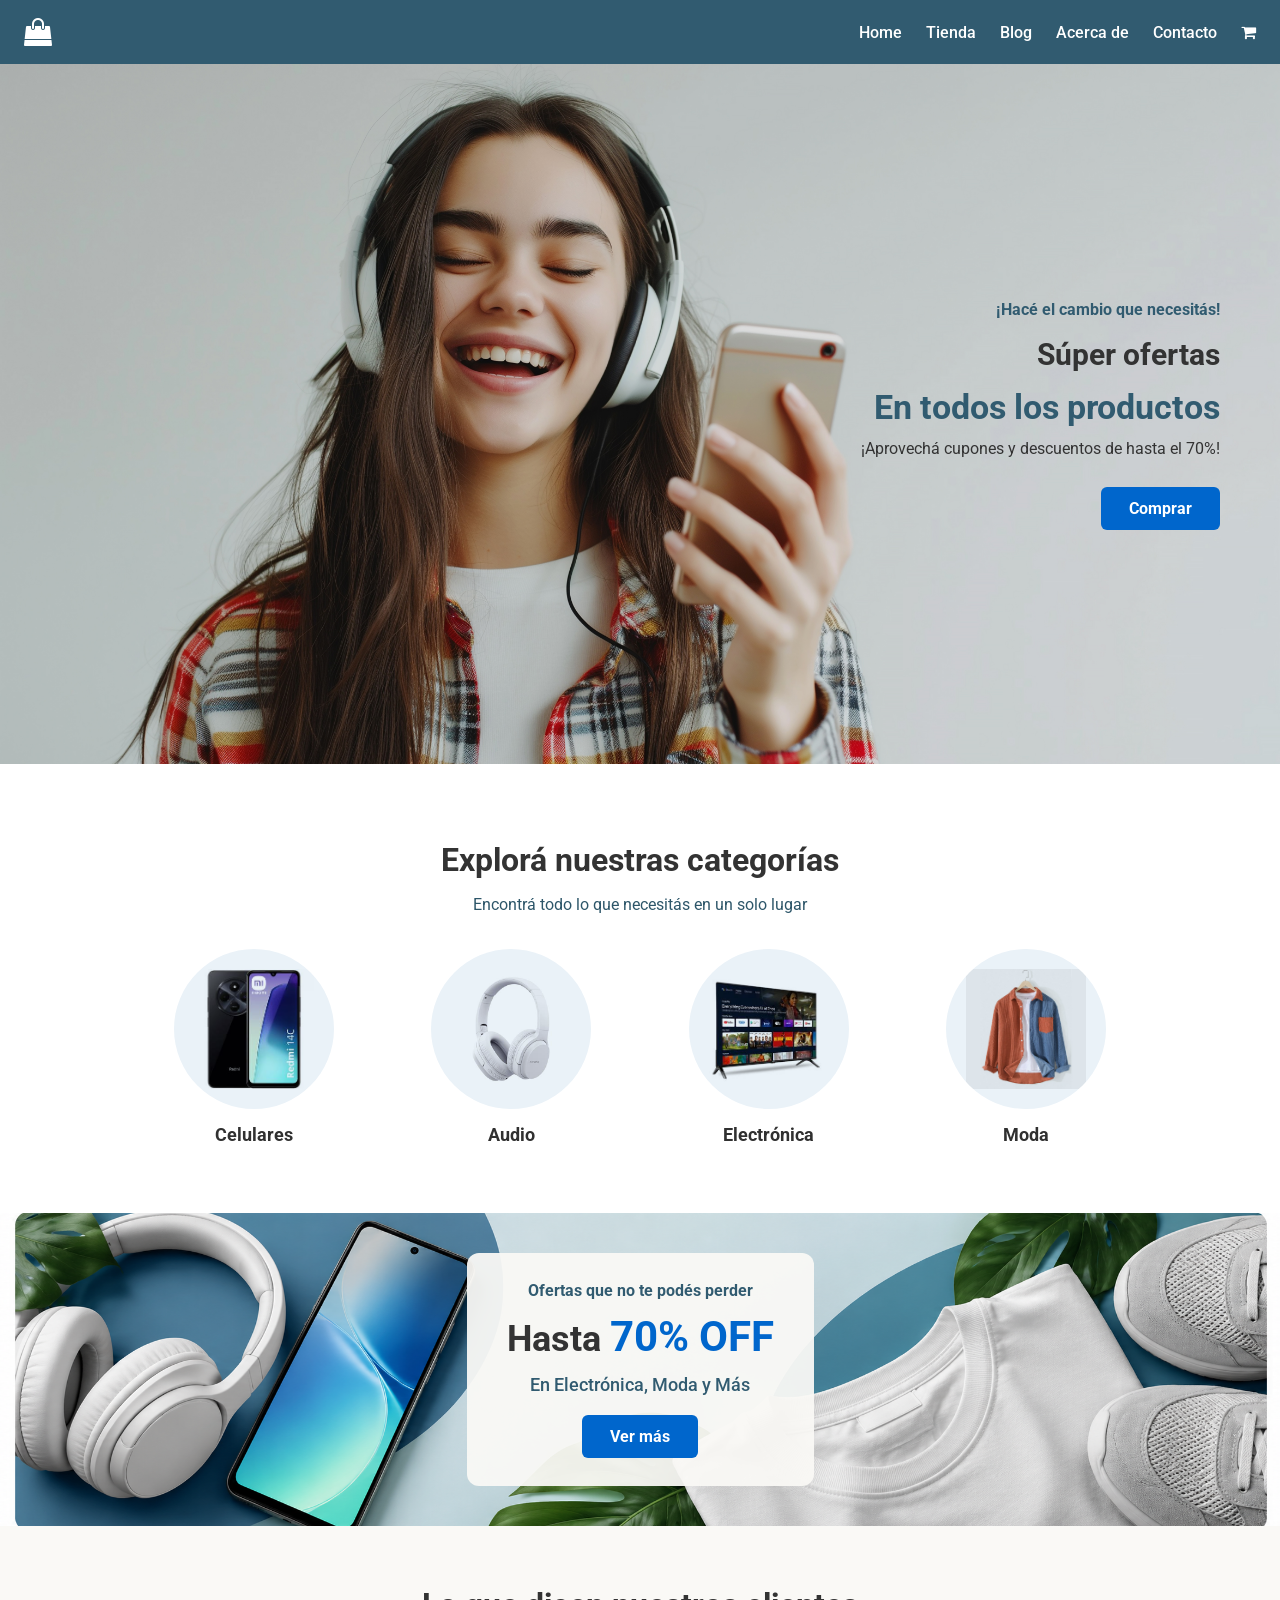
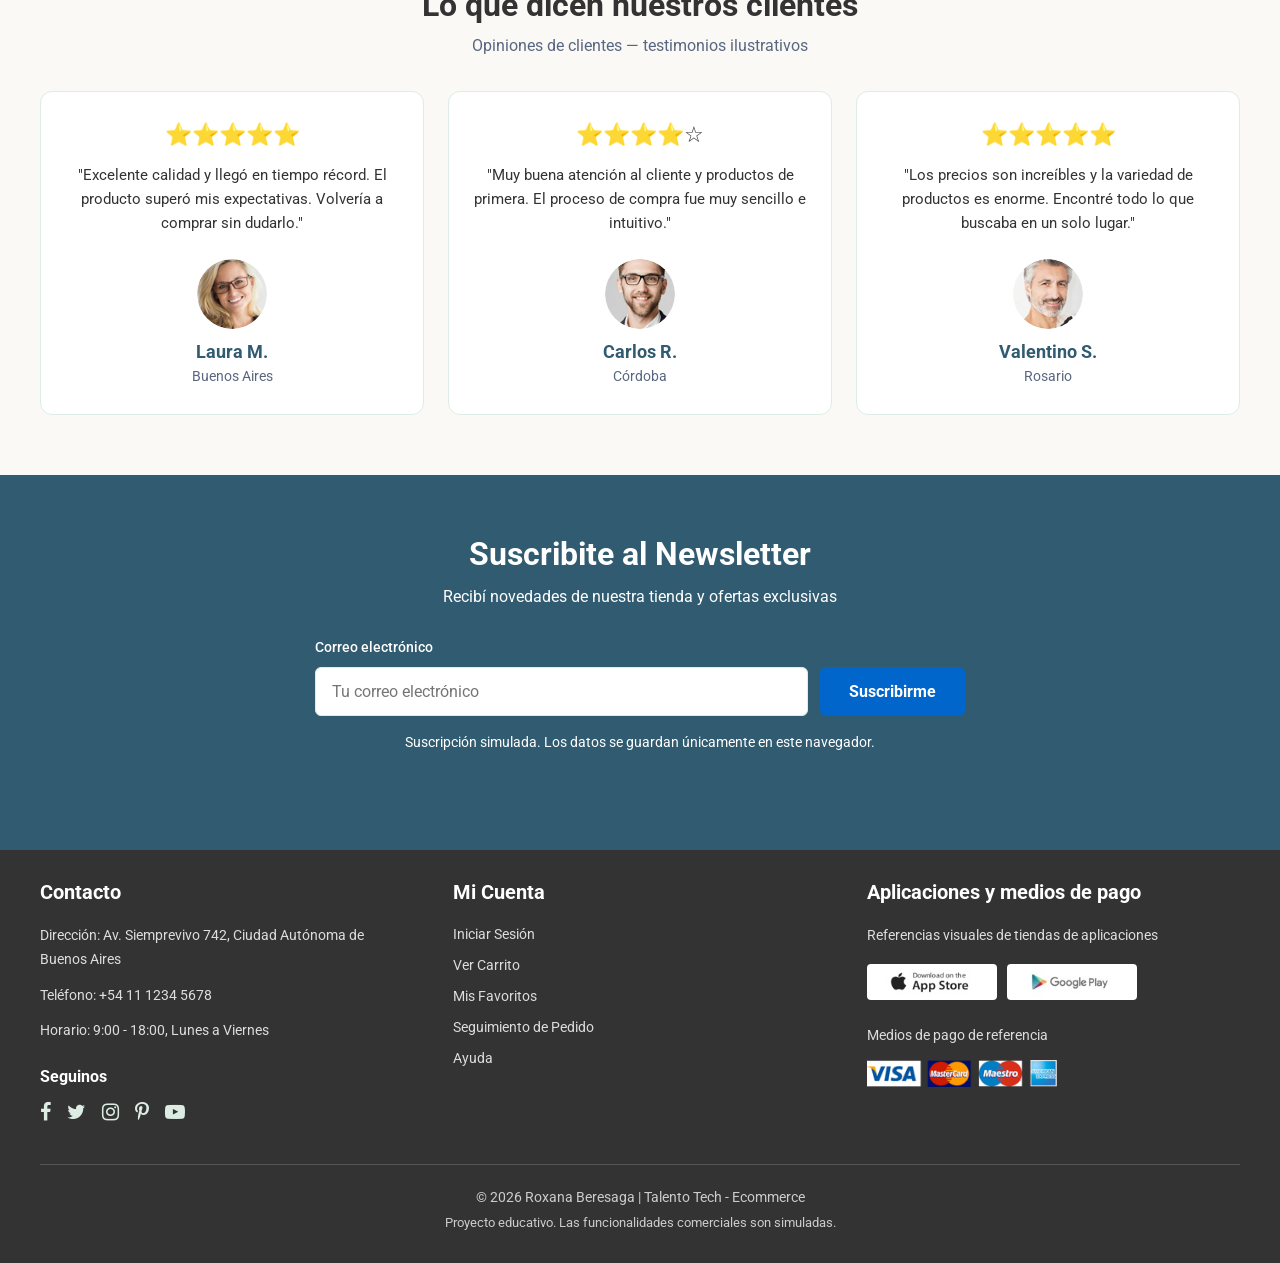
==== commit 7f9d4f48: "fix: mejorar accesibilidad y SEO del ecommerce" ====
--- a/index.html
+++ b/index.html
@@ -2,6 +2,7 @@
 <html lang="es">
   <head>
     <meta charset="UTF-8" />
+    <meta name="description" content="Explorá Talento Lab Ecommerce: categorías de tecnología, audio y moda, promociones y una experiencia de compra simulada para un proyecto educativo." />
     <meta name="viewport" content="width=device-width, initial-scale=1.0" />
     <title>Talento Lab Ecommerce</title>
     <link rel="stylesheet" href="CSS/styles.css" />
@@ -98,7 +99,7 @@
       </section>
       <section class="testimonios">
         <h2>Lo que dicen nuestros clientes</h2>
-        <p>Opiniones reales de compradores verificados</p>
+        <p>Opiniones de clientes — testimonios ilustrativos</p>
 
         <div class="contenedor-testimonios">
           <article class="testimonio">
--- a/CSS/styles.css
+++ b/CSS/styles.css
@@ -341,7 +341,7 @@
   margin: 0 0 12px;
 }
 .testimonios > p {
-  color: var(--color-secundario);
+  color: #596680;
   margin: 0 0 36px;
 }
 /* ========================================
@@ -390,7 +390,7 @@
   margin: 0 0 6px;
 }
 .testimonio p:last-child {
-  color: var(--color-secundario);
+  color: #596680;
   font-size: 14px;
   margin: 0;
 }
@@ -1682,3 +1682,34 @@
 .newsletter input[aria-invalid="true"] {
   border: 2px solid #a82020;
 }
+
+/* Accesibilidad: anuncios y foco de los controles del carrito */
+.solo-lectores {
+  position: absolute;
+  width: 1px;
+  height: 1px;
+  padding: 0;
+  margin: -1px;
+  overflow: hidden;
+  clip-path: inset(50%);
+  white-space: nowrap;
+  border: 0;
+}
+
+.selector-cantidad button:focus-visible {
+  outline: 2px solid var(--color-primario);
+  outline-offset: -3px;
+}
+
+.btn-eliminar:focus-visible {
+  outline: 2px solid var(--color-primario);
+  outline-offset: 3px;
+}
+
+#error-carrito:not(:empty) {
+  padding: 12px;
+  border: 1px solid var(--color-primario);
+  border-radius: 6px;
+  color: var(--color-texto);
+  background-color: #eaf2f8;
+}
